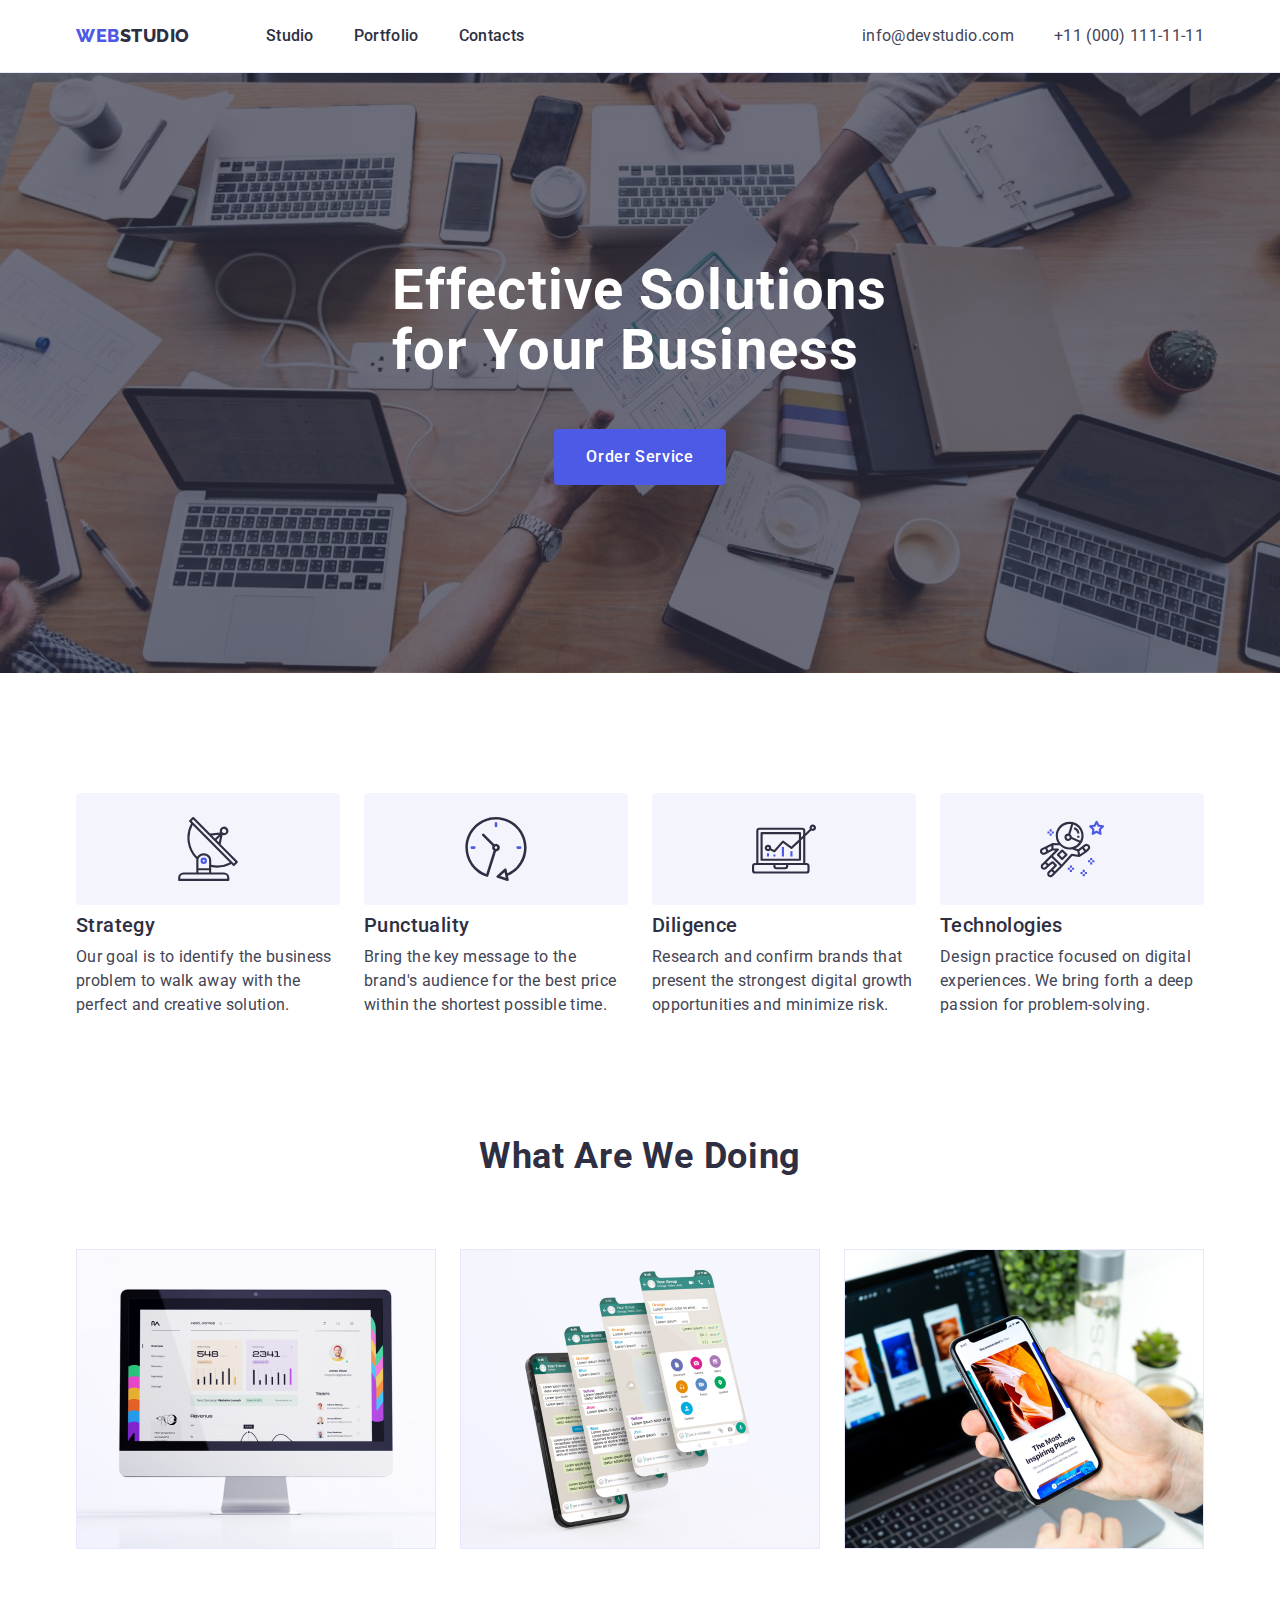
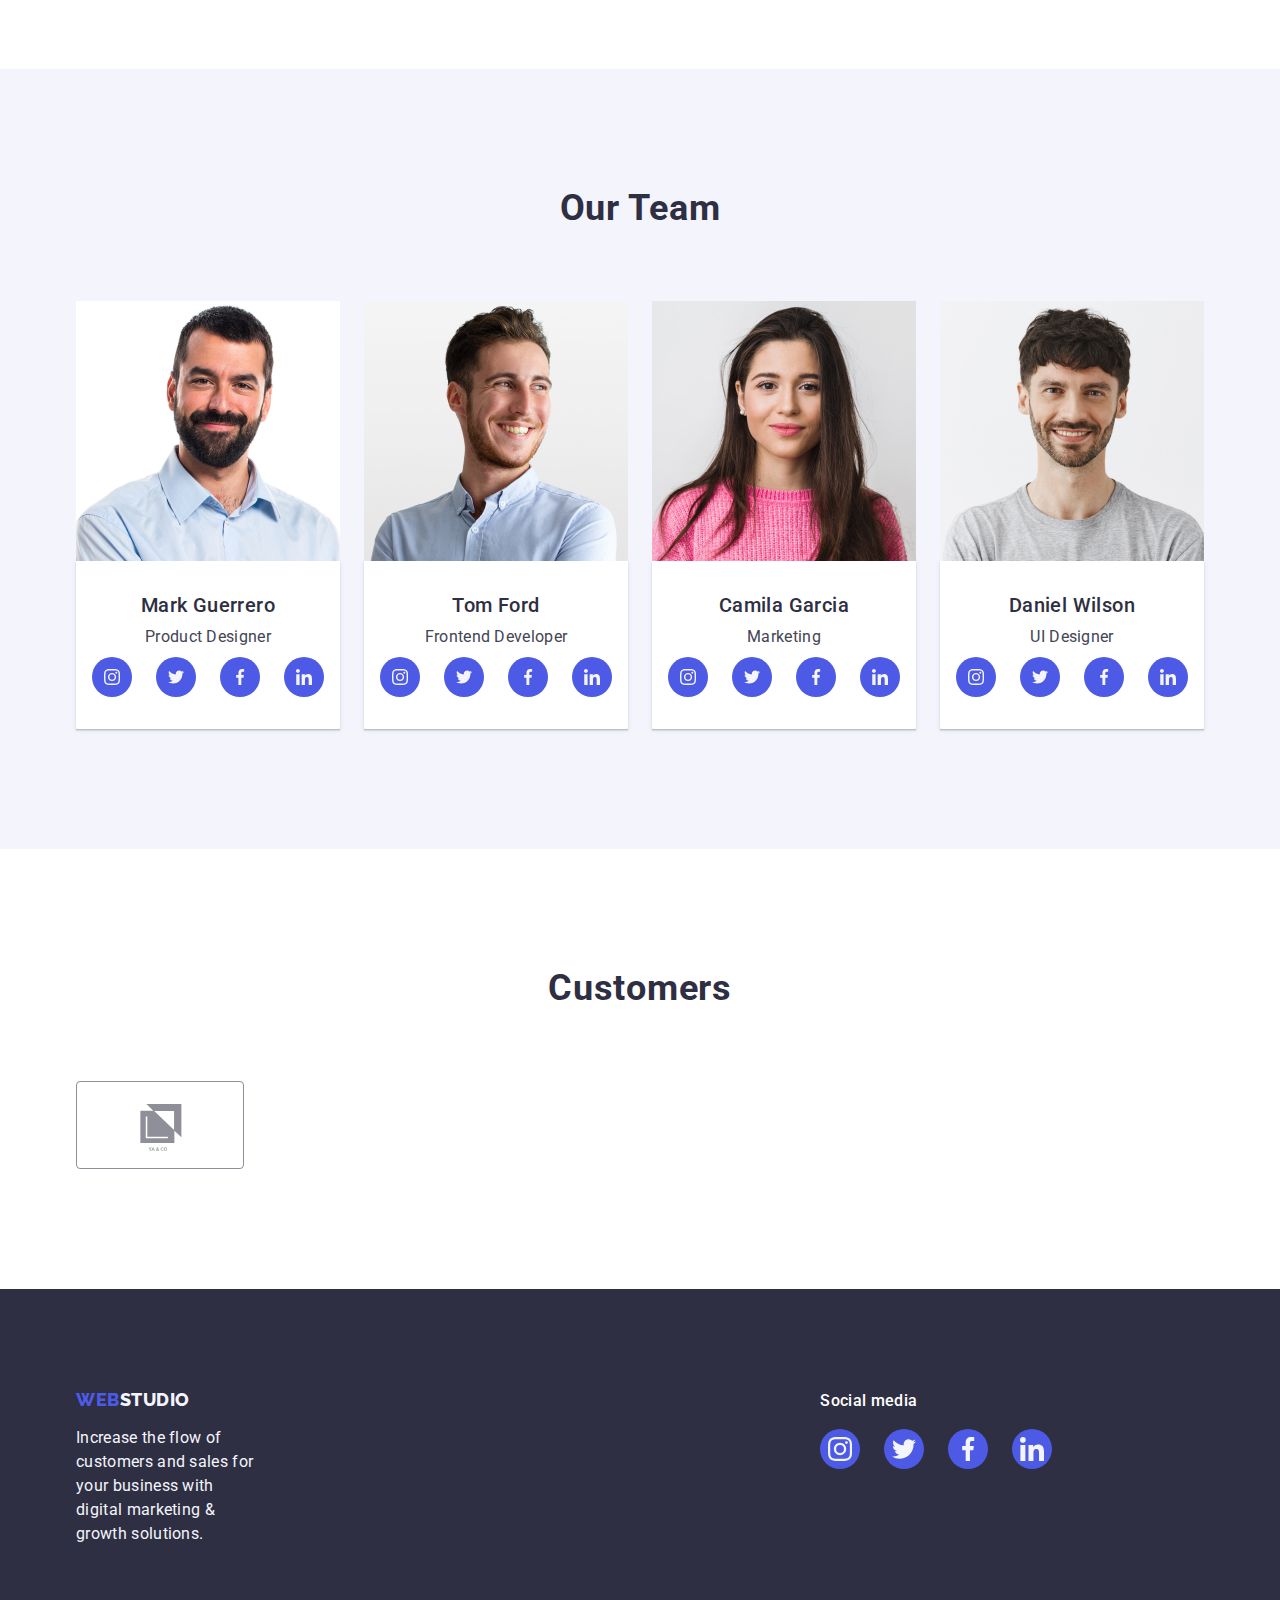
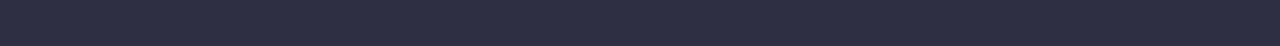
==== index.html @ 26dc2750 "commit12052023" ====
<!DOCTYPE html>
<html lang="en">
  <head>
    <meta charset="UTF-8" />
    <meta http-equiv="X-UA-Compatible" content="IE=edge" />
    <meta name="viewport" content="width=device-width, initial-scale=1.0" />
    <title>Main Page</title>
    <link rel="preconnect" href="https://fonts.googleapis.com" />
    <link rel="preconnect" href="https://fonts.gstatic.com" crossorigin />
    <link
      href="https://fonts.googleapis.com/css2?family=Raleway:wght@800&family=Roboto:wght@400;500;700;900&display=swap"
      rel="stylesheet"
    />
    <link
      rel="stylesheet"
      href="https://cdnjs.cloudflare.com/ajax/libs/modern-normalize/1.1.0/modern-normalize.min.css"
    />
    <link rel="stylesheet" href="./css/styles.css" />
  </head>
  <body>
    <!-- Page header -->
    <header class="page-header">
      <div class="page-header-container container">
        <nav class="header-navigation">
          <a class="logo-header link" href="./index.html"
            >WEB<span class="span-logo logo link">Studio</span></a
          >
          <ul class="menu-list list">
            <li class="menu-item">
              <a class="menu-link link" href="./index.html"> Studio</a>
            </li>
            <li class="menu-item">
              <a class="menu-link link" href="./portfolio.html">Portfolio</a>
            </li>
            <li class="menu-item">
              <a class="menu-link link" href="" target="_blank">Contacts</a>
            </li>
          </ul>
        </nav>
        <!-- Contacts -->
        <address class="address">
          <ul class="address-list list">
            <li class="address-item">
              <a class="address-link link" href="mailto:info@devstudio.com"
                >info@devstudio.com</a
              >
            </li>
            <li class="address-item">
              <a class="address-link link" href="tel:+110001111111"
                >+11 (000) 111-11-11</a
              >
            </li>
          </ul>
        </address>
      </div>
    </header>
    <!-- Page main -->
    <main>
      <!-- Hero -->
      <section class="section-hero">
        <div class="section-hero-container container">
          <h1 class="main-title">Effective Solutions for Your Business</h1>
          <button class="order-service-btn" type="button">Order Service</button>
        </div>
      </section>

      <!-- Features -->
      <section class="section-features section">
        <div class="section-features-container container">
          <h2 class="section-title visually-hidden">Features</h2>
          <ul class="features-list list">
            <li class="features-item">
              <div class="features-icon-item">
                <svg
                  class="features-icon"
                  aria-label="icon antenna"
                  width="64px"
                  height="64px"
                >
                  <use href="./images/icons.svg#icon-antenna"></use>
                </svg>
              </div>
              <h3 class="title-item">Strategy</h3>
              <p class="paragraph">
                Our goal is to identify the business problem to walk away with
                the perfect and creative solution.
              </p>
            </li>
            <li class="features-item">
              <div class="features-icon-item">
                <svg
                  class="features-icon"
                  aria-label="icon clock"
                  width="64px"
                  height="64px"
                >
                  <use href="./images/icons.svg#icon-clock"></use>
                </svg>
              </div>
              <h3 class="title-item">Punctuality</h3>
              <p class="paragraph">
                Bring the key message to the brand's audience for the best price
                within the shortest possible time.
              </p>
            </li>
            <li class="features-item">
              <div class="features-icon-item">
                <svg
                  class="features-icon"
                  aria-label="icon diagram"
                  width="64px"
                  height="64px"
                >
                  <use href="./images/icons.svg#icon-diagram"></use>
                </svg>
              </div>
              <h3 class="title-item">Diligence</h3>
              <p class="paragraph">
                Research and confirm brands that present the strongest digital
                growth opportunities and minimize risk.
              </p>
            </li>
            <li class="features-item">
              <div class="features-icon-item">
                <svg
                  class="features-icon"
                  aria-label="icon astronaut"
                  width="64px"
                  height="64px"
                >
                  <use href="./images/icons.svg#icon-astronaut"></use>
                </svg>
              </div>
              <h3 class="title-item">Technologies</h3>
              <p class="paragraph">
                Design practice focused on digital experiences. We bring forth a
                deep passion for problem-solving.
              </p>
            </li>
          </ul>
        </div>
      </section>

      <!-- What are we doing -->
      <section class="section-services section">
        <div class="container">
          <h2 class="section-title">What are we doing</h2>
          <ul class="services-list list">
            <li class="services-item">
              <img
                class="services-img"
                src="./images/computer.jpg"
                alt="Desktop app"
                width="360"
                height="300"
              />
            </li>
            <li class="services-item">
              <img
                class="services-img"
                src="./images/mobile-phones.jpg"
                alt="Mobile app"
                width="360"
                height="300"
              />
            </li>
            <li class="services-item">
              <img
                class="services-img"
                src="./images/gadgets.jpg"
                alt="Design solutions"
                width="360"
                height="300"
              />
            </li>
          </ul>
        </div>
      </section>

      <!-- Our Team -->
      <section class="section-team section">
        <div class="container">
          <h2 class="section-title">Our Team</h2>
          <ul class="team-list list text-centr">
            <li class="team-item">
              <img
                class="team-img"
                src="./images/mark-guerrero.jpg"
                alt="Mark Guerrero"
                width="264"
                height="260"
              />
              <div class="team-img-content">
                <h3 class="title-item">Mark Guerrero</h3>
                <p class="paragraph">Product Designer</p>
                <ul class="social-list list">
                  <li class="social-item">
                    <a href="" class="social-link">
                      <svg
                        class="social-icon"
                        aria-label="icon instagram"
                        width="16px"
                        height="16px"
                      >
                        <use href="./images/icons.svg#icon-instagram"></use>
                      </svg>
                    </a>
                  </li>
                  <li class="social-item">
                    <a href="" class="social-link">
                      <svg
                        class="social-icon"
                        aria-label="icon twitter"
                        width="16px"
                        height="16px"
                      >
                        <use href="./images/icons.svg#icon-twitter"></use>
                      </svg>
                    </a>
                  </li>
                  <li class="social-item">
                    <a href="" class="social-link">
                      <svg
                        class="social-icon"
                        aria-label="icon facebook"
                        width="16px"
                        height="16px"
                      >
                        <use href="./images/icons.svg#icon-facebook"></use>
                      </svg>
                    </a>
                  </li>
                  <li class="social-item">
                    <a href="" class="social-link">
                      <svg
                        class="social-icon"
                        aria-label="icon linkedin"
                        width="16px"
                        height="16px"
                      >
                        <use href="./images/icons.svg#icon-linkedin"></use>
                      </svg>
                    </a>
                  </li>
                </ul>
              </div>
            </li>
            <li class="team-item">
              <img
                class="team-img"
                src="./images/tom-ford.jpg"
                alt="Tom Ford"
                width="264"
                height="260"
              />
              <div class="team-img-content">
                <h3 class="title-item">Tom Ford</h3>
                <p class="paragraph">Frontend Developer</p>
                <ul class="social-list list">
                  <li class="social-item">
                    <a href="" class="social-link">
                      <svg
                        class="social-icon"
                        aria-label="icon instagram"
                        width="16px"
                        height="16px"
                      >
                        <use href="./images/icons.svg#icon-instagram"></use>
                      </svg>
                    </a>
                  </li>
                  <li class="social-item">
                    <a href="" class="social-link">
                      <svg
                        class="social-icon"
                        aria-label="icon twitter"
                        width="16px"
                        height="16px"
                      >
                        <use href="./images/icons.svg#icon-twitter"></use>
                      </svg>
                    </a>
                  </li>
                  <li class="social-item">
                    <a href="" class="social-link">
                      <svg
                        class="social-icon"
                        aria-label="icon facebook"
                        width="16px"
                        height="16px"
                      >
                        <use href="./images/icons.svg#icon-facebook"></use>
                      </svg>
                    </a>
                  </li>
                  <li class="social-item">
                    <a href="" class="social-link">
                      <svg
                        class="social-icon"
                        aria-label="icon linkedin"
                        width="16px"
                        height="16px"
                      >
                        <use href="./images/icons.svg#icon-linkedin"></use>
                      </svg>
                    </a>
                  </li>
                </ul>
              </div>
            </li>
            <li class="team-item">
              <img
                class="team-img"
                src="./images/camila-garcia.jpg"
                alt="Camila Garcia"
                width="264"
                height="260"
              />
              <div class="team-img-content">
                <h3 class="title-item">Camila Garcia</h3>
                <p class="paragraph">Marketing</p>
                <ul class="social-list list">
                  <li class="social-item">
                    <a href="" class="social-link">
                      <svg
                        class="social-icon"
                        aria-label="icon instagram"
                        width="16px"
                        height="16px"
                      >
                        <use href="./images/icons.svg#icon-instagram"></use>
                      </svg>
                    </a>
                  </li>
                  <li class="social-item">
                    <a href="" class="social-link">
                      <svg
                        class="social-icon"
                        aria-label="icon twitter"
                        width="16px"
                        height="16px"
                      >
                        <use href="./images/icons.svg#icon-twitter"></use>
                      </svg>
                    </a>
                  </li>
                  <li class="social-item">
                    <a href="" class="social-link">
                      <svg
                        class="social-icon"
                        aria-label="icon facebook"
                        width="16px"
                        height="16px"
                      >
                        <use href="./images/icons.svg#icon-facebook"></use>
                      </svg>
                    </a>
                  </li>
                  <li class="social-item">
                    <a href="" class="social-link">
                      <svg
                        class="social-icon"
                        aria-label="icon linkedin"
                        width="16px"
                        height="16px"
                      >
                        <use href="./images/icons.svg#icon-linkedin"></use>
                      </svg>
                    </a>
                  </li>
                </ul>
              </div>
            </li>
            <li class="team-item">
              <img
                class="team-img"
                src="./images/danielwilson.jpg"
                alt="Daniel Wilson"
                width="264"
                height="260"
              />
              <div class="team-img-content">
                <h3 class="title-item">Daniel Wilson</h3>
                <p class="paragraph">UI Designer</p>
                <ul class="social-list list">
                  <li class="social-item">
                    <a href="" class="social-link">
                      <svg
                        class="social-icon"
                        aria-label="icon instagram"
                        width="16px"
                        height="16px"
                      >
                        <use href="./images/icons.svg#icon-instagram"></use>
                      </svg>
                    </a>
                  </li>
                  <li class="social-item">
                    <a href="" class="social-link">
                      <svg
                        class="social-icon"
                        aria-label="icon twitter"
                        width="16px"
                        height="16px"
                      >
                        <use href="./images/icons.svg#icon-twitter"></use>
                      </svg>
                    </a>
                  </li>
                  <li class="social-item">
                    <a href="" class="social-link">
                      <svg
                        class="social-icon"
                        aria-label="icon facebook"
                        width="16px"
                        height="16px"
                      >
                        <use href="./images/icons.svg#icon-facebook"></use>
                      </svg>
                    </a>
                  </li>
                  <li class="social-item">
                    <a href="" class="social-link">
                      <svg
                        class="social-icon"
                        aria-label="icon linkedin"
                        width="16px"
                        height="16px"
                      >
                        <use href="./images/icons.svg#icon-linkedin"></use>
                      </svg>
                    </a>
                  </li>
                </ul>
              </div>
            </li>
          </ul>
        </div>
      </section>

      <!-- Customers -->
      <section class="section-customers section">
        <div class="container">
          <h2 class="section-title">Customers</h2>
        <ul class="customers-list list">
          <li class="customers-item">
                <svg
                class="customers-icon"
                aria-label="icon yaSco"
                width="104px"
                height="56px"
              >
                <use href="./images/icons.svg#icon-logo-ya-co"></use>
              </svg>
            </a>
          </li>
        </ul>
      </section>
    </main>
    <!-- Page footer -->
    <footer class="page-footer">
      <div class="container-footer container">
        <div class="logo-footer-title">
        <a class="logo-footer link" href="./index.html"
          >WEB<span class="span-logo light-logo link">Studio</span></a
        >
        <p class="paragraph paragraph-footer light-logo">
          Increase the flow of customers and sales for your business with
          digital marketing & growth solutions.
        </p>
      </div>
      <div class="social-media">
      <h2 class="footer-social-title">Social media</h2>
       <ul class="social-list list">
                  <li class="social-item">
                    <a href="" class="social-link">
                      <svg
                        class="social-icon"
                        aria-label="icon instagram"
                        width="24px"
                        height="24px"
                      >
                        <use href="./images/icons.svg#icon-instagram"></use>
                      </svg>
                    </a>
                  </li>
                  <li class="social-item">
                    <a href="" class="social-link">
                      <svg
                        class="social-icon"
                        aria-label="icon twitter"
                        width="24px"
                        height="24px"
                      >
                        <use href="./images/icons.svg#icon-twitter"></use>
                      </svg>
                    </a>
                  </li>
                  <li class="social-item">
                    <a href="" class="social-link">
                      <svg
                        class="social-icon"
                        aria-label="icon facebook"
                        width="24px"
                        height="24px"
                      >
                        <use href="./images/icons.svg#icon-facebook"></use>
                      </svg>
                    </a>
                  </li>
                  <li class="social-item">
                    <a href="" class="social-link">
                      <svg
                        class="social-icon"
                        aria-label="icon linkedin"
                        width="24px"
                        height="24px"
                      >
                        <use href="./images/icons.svg#icon-linkedin"></use>
                      </svg>
                    </a>
                  </li>
                </ul>
                </div>
                </div>
    </footer>
  </body>
</html>
---- css/styles.css ----
*,
*::before,
*::after {
  box-sizing: border-box;
}
:root {
  --dark: #2e2f42;
  --text: #434455;
  --light: #f4f4fd;
  --main-color: #ffffff;
  --primary-brand: #4d5ae5;
  --pressed-state: #404bbf;
  --accent-color: #31d0aa;
  --helper-text: #8e8f99;
}
body {
  background-color: var(--main-color);
  font-family: 'Roboto', sans-serif;
  color: var(--text);
}

.list {
  list-style: none;
}
.link {
  text-decoration: none;
}
h1,
h2,
h3,
h4,
p {
  margin-top: 0;
  margin-bottom: 0;
}
ul {
  margin-top: 0;
  margin-bottom: 0;
  padding-left: 0;
}
img {
  display: block;
}
.visually-hidden {
  position: absolute;
  white-space: nowrap;
  width: 1px;
  height: 1px;
  overflow: hidden;
  border: 0;
  padding: 0;
  clip: rect(0 0 0 0);
  clip-path: inset(50%);
  margin: -1px;
}

.container {
  width: 1158px;
  margin-left: auto;
  margin-right: auto;
  padding-left: 15px;
  padding-right: 15px;
}
.section {
  padding-top: 120px;
  padding-bottom: 120px;
}
.page-header {
  border-bottom: 1px solid #e7e9fc;
}
.page-header-container {
  display: flex;
  align-items: center;
}

.header-navigation {
  display: flex;
  align-items: center;
}
.logo-header {
  font-family: 'Raleway', sans-serif;
  font-style: normal;
  font-weight: 800;
  font-size: 18px;
  line-height: 1.17;
  letter-spacing: 0.03em;
  text-transform: uppercase;
  color: var(--primary-brand);
  margin-right: 76px;
}
.logo {
  font-family: 'Raleway', sans-serif;
  font-style: normal;
  font-weight: 800;
  font-size: 18px;
  line-height: 1.17;
  letter-spacing: 0.03em;
  text-transform: uppercase;
  color: var(--primary-brand);
}
.span-logo {
  color: var(--dark);
}
.menu-list {
  display: flex;
}
.menu-item:not(:last-child) {
  margin-right: 40px;
}

.menu-link {
  display: block;
  padding-top: 24px;
  padding-bottom: 24px;
  font-style: normal;
  font-weight: 500;
  font-size: 16px;
  line-height: 1.5;
  letter-spacing: 0.02em;
  color: var(--dark);
}
.menu-link:hover,
.menu-link:focus {
  color: var(--pressed-state);
}
.address {
  font-style: normal;
  margin-left: auto;
}
.address-list {
  display: flex;
  margin-left: auto;
}
.address-item:not(:last-child) {
  margin-right: 40px;
}
.address-link {
  font-style: normal;
  font-weight: 400;
  font-size: 16px;
  line-height: 1.5;
  letter-spacing: 0.02em;
  color: var(--text);
}
.address-link:hover,
.address-link:focus {
  color: var(--pressed-state);
}
.section-hero-container {
  display: flex;
  flex-direction: column;
}
.section-hero {
  background-color: var(--dark);
  padding-top: 188px;
  padding-bottom: 188px;
  background-image: linear-gradient(
      rgba(46, 47, 66, 0.7),
      rgba(46, 47, 66, 0.7)
    ),
    url('../images/people-office.jpg');
  background-size: cover;
  background-repeat: no-repeat;
  background-position: center;
}
.main-title {
  display: block;
  max-width: 496px;
  padding-top: 0;
  font-style: normal;
  font-weight: 700;
  font-size: 56px;
  line-height: 1.07;
  letter-spacing: 0.02em;
  color: var(--main-color);
  margin-left: auto;
  margin-right: auto;
}
.order-service-btn {
  padding: 16px 32px;
  min-width: 169px;
  height: 56px;
  text-align: center;
  font-family: 'Roboto', sans-serif;
  font-style: normal;
  font-weight: 500;
  font-size: 16px;
  line-height: 1.5;
  letter-spacing: 0.04em;
  background: var(--primary-brand);
  color: var(--main-color);
  border: 1px solid #000000;
  border: none;
  border-radius: 4px;
  cursor: pointer;
  margin-top: 48px;
  margin-left: auto;
  margin-right: auto;
}

.order-service-btn:hover,
.order-service-btn:focus {
  background-color: var(--pressed-state);
}
.section-title {
  font-style: normal;
  font-weight: 700;
  font-size: 36px;
  line-height: 1.11;
  letter-spacing: 0.02em;
  color: var(--dark);
  text-align: center;
  text-transform: capitalize;
  margin-bottom: 72px;
}
.features-list {
  display: flex;
}
.features-item {
  flex-basis: calc((100% - 72px) / 4);
}
.features-icon-item {
  display: flex;
  background-color: var(--light);
  width: 264px;
  height: 112px;
  border-radius: 4px;
  align-items: center;
  justify-content: center;
  margin-bottom: 8px;
}
.features-item:not(:last-child) {
  margin-right: 24px;
}
.section-features-container {
  padding-bottom: 0;
}
.services-list {
  display: flex;
}
.section-services {
  padding-top: 0;
}
.services-item {
  flex-basis: calc((100% - 48px) / 3);
}
.services-item:not(:last-child) {
  margin-right: 24px;
}

.team-list {
  display: flex;
}
.team-item {
  flex-basis: calc((100% - 72px) / 4);
  border-radius: 0px 0px 4px 4px;
}

.team-item:not(:last-child) {
  margin-right: 24px;
}
.team-img-content {
  padding: 32px 16px;
  box-shadow: 0px 1px 6px rgba(46, 47, 66, 0.08),
    0px 1px 1px rgba(46, 47, 66, 0.16), 0px 2px 1px rgba(46, 47, 66, 0.08);
}
.text-centr {
  text-align: center;
}
.title-item {
  font-style: normal;
  font-weight: 500;
  font-size: 20px;
  line-height: 1.2;
  letter-spacing: 0.02em;
  color: var(--dark);
  margin-bottom: 8px;
}
.paragraph {
  font-style: normal;
  font-weight: 400;
  font-size: 16px;
  line-height: 1.5;
  letter-spacing: 0.02em;
  color: var(--text);
}
.section-team {
  background-color: var(--light);
}
.team-item {
  background-color: var(--main-color);
}
.social-list {
  display: flex;
  justify-content: center;
  margin-top: 8px;
  column-gap: 24px;
}
.social-link {
  display: flex;
  justify-content: center;
  align-items: center;
  width: 40px;
  height: 40px;
  border-radius: 50%;
  background-color: var(--primary-brand);
}
.social-link:hover,
.social-link:focus {
  background-color: var(--accent-color);
}
.customers-list {
  display: flex;
}
.customers-item {
  display: flex;
  width: 168px;
  height: 88px;
  /* background-color: var(--main-color); */
  border: 1px solid var(--helper-text);
  border-radius: 4px;
  align-items: center;
  justify-content: center;
}
.customers-icon {
  display: flex;
  /* fill: var(--helper-text); */
}
/* .social-link:hover,
.social-link:focus {
  background-color: var(--accent-color);
} */
.page-footer {
  background-color: var(--dark);
  padding-top: 100px;
  padding-bottom: 100px;
}
.light-logo {
  color: var(--light);
}
.section-portfolio {
  padding-top: 96px;
  padding-bottom: 120px;
}
.portfolio-list-btn {
  display: flex;
  justify-content: center;
  gap: 24px;
  margin-bottom: 72px;
}
.filter-btn {
  display: inline-block;
  font-family: 'Roboto', sans-serif;
  font-style: normal;
  font-weight: 500;
  font-size: 16px;
  line-height: 1.5;
  letter-spacing: 0.04em;
  color: var(--primary-brand);
  background: var(--light);
  border: 1px solid #e7e9fc;
  cursor: pointer;
  padding: 12px 24px;
  min-width: 78px;
  border: 1px solid #e7e9fc;
  border-radius: 4px;
}
.portfolio-list {
  display: flex;
  column-gap: 24px;
  row-gap: 48px;

  flex-wrap: wrap;
}
.portfolio-item {
  flex-basis: calc((100% - 48px) / 3);
}
.portfolio-title-item {
  font-style: normal;
  font-weight: 500;
  font-size: 20px;
  line-height: 1.2;
  letter-spacing: 0.02em;
  color: var(--dark);
}
.filter-btn:hover,
.filter-btn:focus {
  color: var(--main-color);
  background-color: var(--pressed-state);
  border: 1px solid transparent;
}
.portfolio-item-content {
  padding: 32px 16px;
  border: 1px solid #e7e9fc;
  border-top: none;
}
.portfolio-title-item {
  margin-bottom: 8px;
}
.logo-footer {
  display: inline-block;
  font-family: 'Raleway', sans-serif;
  font-style: normal;
  font-weight: 800;
  font-size: 18px;
  line-height: 1.17;
  letter-spacing: 0.03em;
  text-transform: uppercase;
  color: var(--primary-brand);
  margin-right: 76px;
  margin-bottom: 16px;
}
.paragraph-footer {
  width: 25%;
}
.container-footer {
  display: flex;
}
.footer-social-title {
  font-style: normal;
  font-weight: 500;
  font-size: 16px;
  line-height: 1.5;
  letter-spacing: 0.02em;
  color: var(--main-color);
  margin-bottom: 16px;
}
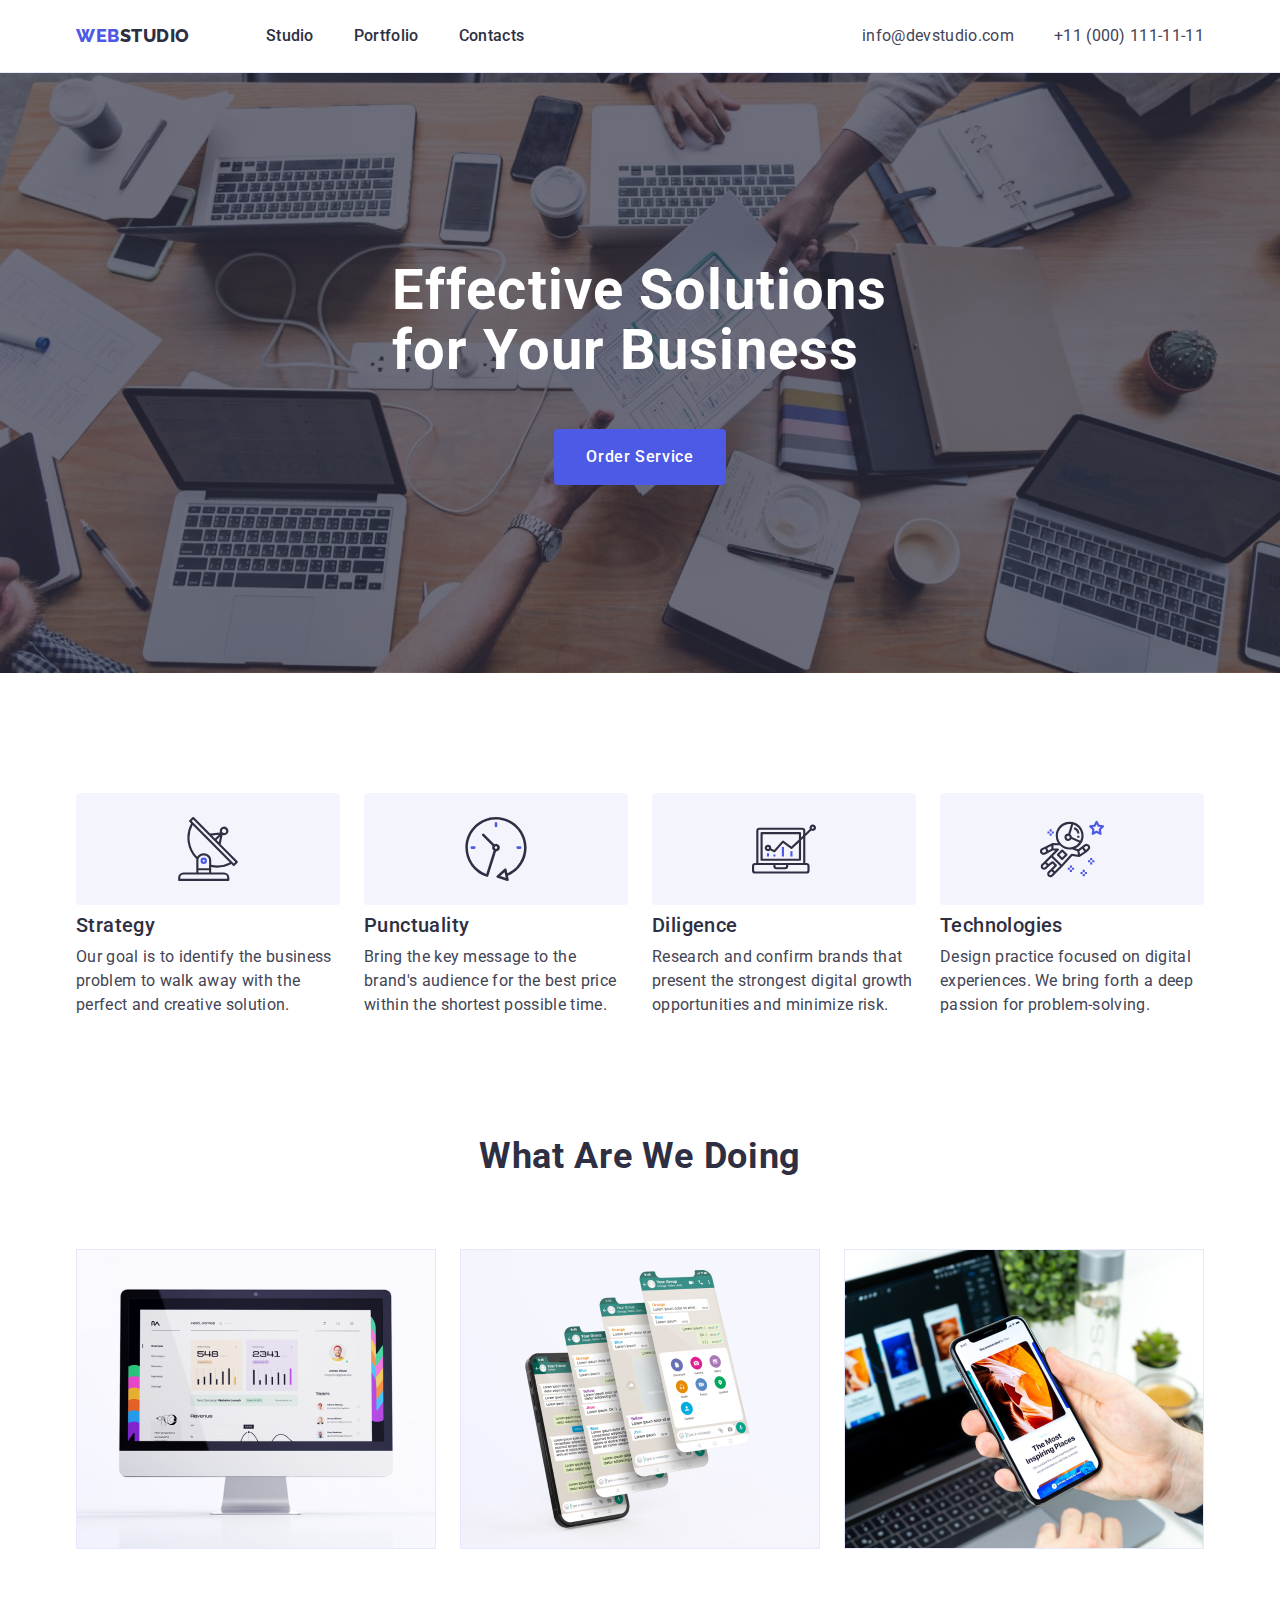
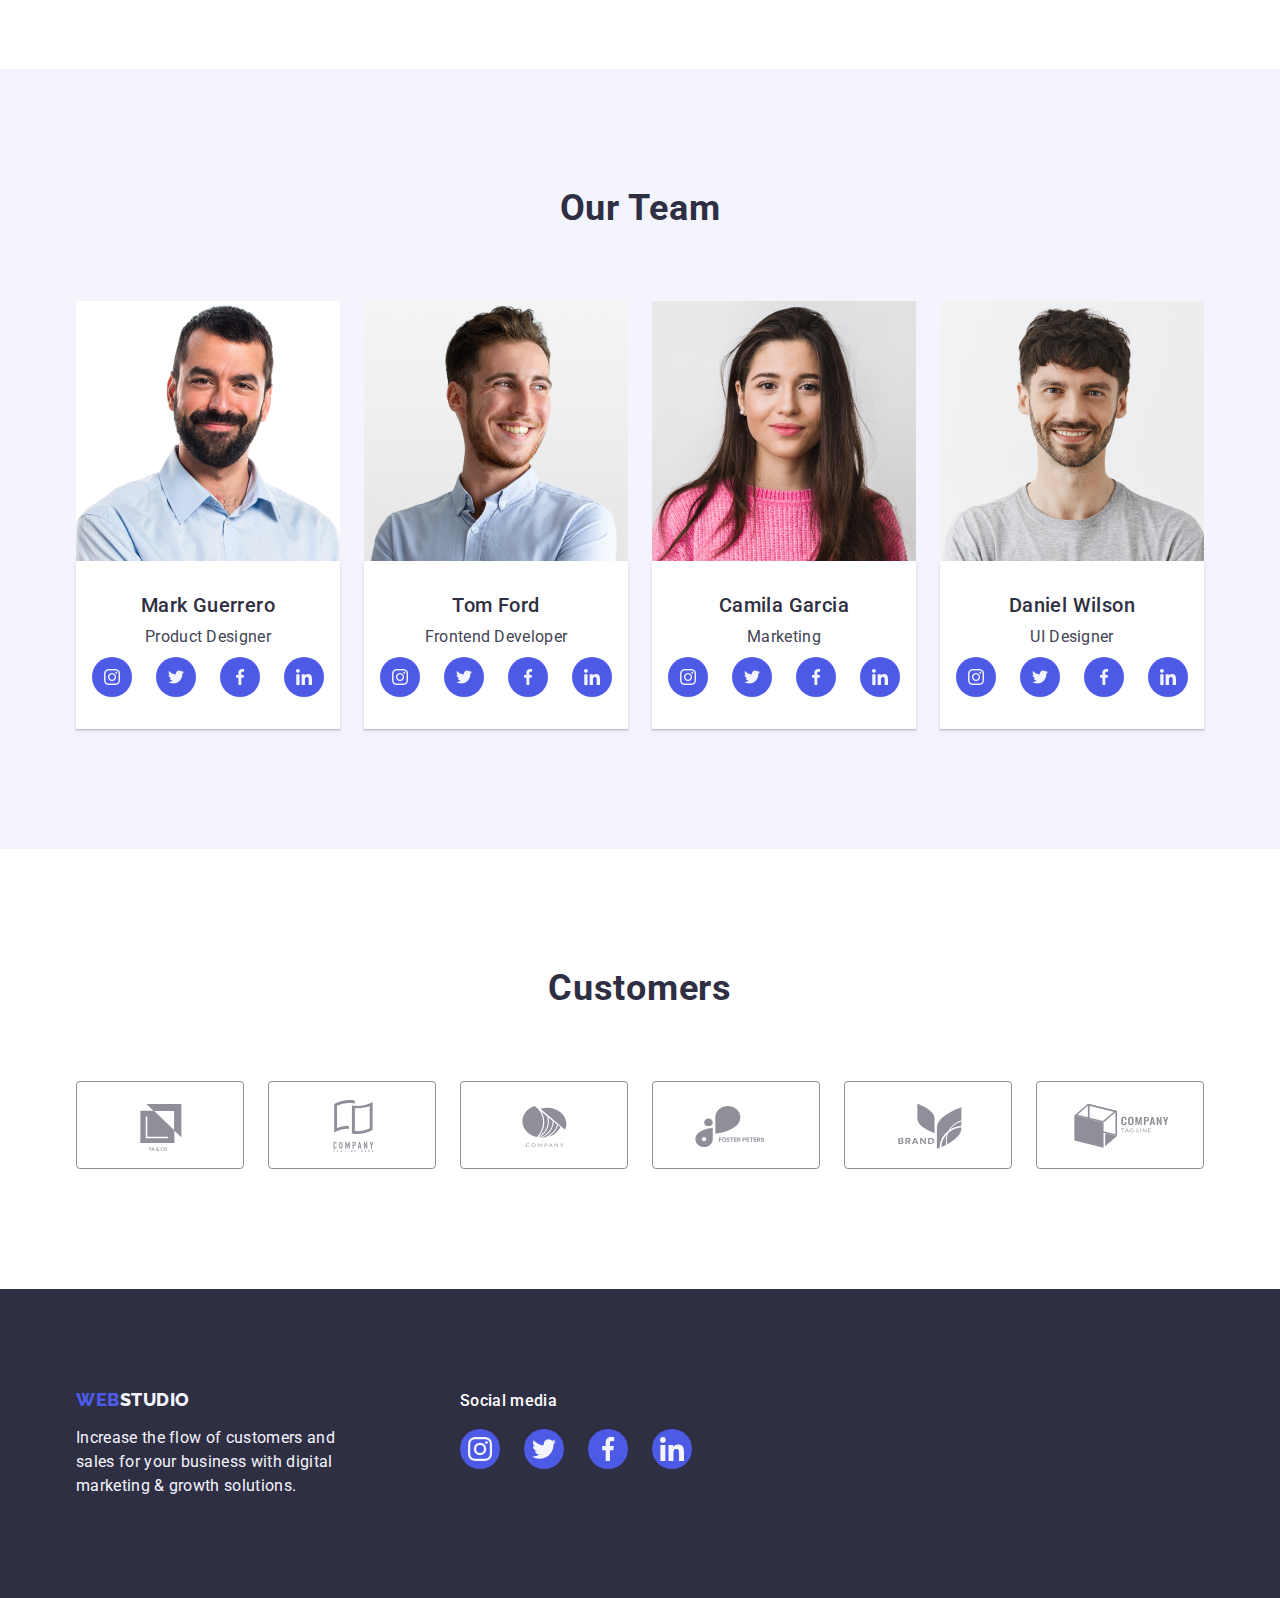
==== commit cc53058c: "commit13052023" ====
--- a/index.html
+++ b/index.html
@@ -442,9 +442,9 @@
       <section class="section-customers section">
         <div class="container">
           <h2 class="section-title">Customers</h2>
-        <ul class="customers-list list">
-          <li class="customers-item">
-                <svg
+          <ul class="customers-list list">
+            <li class="customers-item">
+              <svg
                 class="customers-icon"
                 aria-label="icon yaSco"
                 width="104px"
@@ -452,77 +452,127 @@
               >
                 <use href="./images/icons.svg#icon-logo-ya-co"></use>
               </svg>
-            </a>
-          </li>
-        </ul>
+            </li>
+            <li class="customers-item">
+              <svg
+                class="customers-icon"
+                aria-label="icon company tagline here"
+                width="104px"
+                height="56px"
+              >
+                <use href="./images/icons.svg#icon-logo-tagline-here"></use>
+              </svg>
+            </li>
+            <li class="customers-item">
+              <svg
+                class="customers-icon"
+                aria-label="icon company"
+                width="104px"
+                height="56px"
+              >
+                <use href="./images/icons.svg#icon-logo-company"></use>
+              </svg>
+            </li>
+            <li class="customers-item">
+              <svg
+                class="customers-icon"
+                aria-label="icon foster peters"
+                width="104px"
+                height="56px"
+              >
+                <use href="./images/icons.svg#icon-logo-foster-peters"></use>
+              </svg>
+            </li>
+            <li class="customers-item">
+              <svg
+                class="customers-icon"
+                aria-label="icon brand"
+                width="104px"
+                height="56px"
+              >
+                <use href="./images/icons.svg#icon-logo-brand"></use>
+              </svg>
+            </li>
+            <li class="customers-item">
+              <svg
+                class="customers-icon"
+                aria-label="icon tag line"
+                width="104px"
+                height="56px"
+              >
+                <use href="./images/icons.svg#icon-logo-tag-line"></use>
+              </svg>
+            </li>
+          </ul>
+        </div>
       </section>
     </main>
     <!-- Page footer -->
     <footer class="page-footer">
       <div class="container-footer container">
         <div class="logo-footer-title">
-        <a class="logo-footer link" href="./index.html"
-          >WEB<span class="span-logo light-logo link">Studio</span></a
-        >
-        <p class="paragraph paragraph-footer light-logo">
-          Increase the flow of customers and sales for your business with
-          digital marketing & growth solutions.
-        </p>
+          <a class="logo-footer link" href="./index.html"
+            >WEB<span class="span-logo light-logo link">Studio</span></a
+          >
+          <p class="paragraph paragraph-footer light-logo">
+            Increase the flow of customers and sales for your business with
+            digital marketing & growth solutions.
+          </p>
+        </div>
+        <div class="social-media">
+          <h2 class="footer-social-title">Social media</h2>
+          <ul class="social-list list">
+            <li class="social-item">
+              <a href="" class="social-link">
+                <svg
+                  class="social-icon"
+                  aria-label="icon instagram"
+                  width="24px"
+                  height="24px"
+                >
+                  <use href="./images/icons.svg#icon-instagram"></use>
+                </svg>
+              </a>
+            </li>
+            <li class="social-item">
+              <a href="" class="social-link">
+                <svg
+                  class="social-icon"
+                  aria-label="icon twitter"
+                  width="24px"
+                  height="24px"
+                >
+                  <use href="./images/icons.svg#icon-twitter"></use>
+                </svg>
+              </a>
+            </li>
+            <li class="social-item">
+              <a href="" class="social-link">
+                <svg
+                  class="social-icon"
+                  aria-label="icon facebook"
+                  width="24px"
+                  height="24px"
+                >
+                  <use href="./images/icons.svg#icon-facebook"></use>
+                </svg>
+              </a>
+            </li>
+            <li class="social-item">
+              <a href="" class="social-link">
+                <svg
+                  class="social-icon"
+                  aria-label="icon linkedin"
+                  width="24px"
+                  height="24px"
+                >
+                  <use href="./images/icons.svg#icon-linkedin"></use>
+                </svg>
+              </a>
+            </li>
+          </ul>
+        </div>
       </div>
-      <div class="social-media">
-      <h2 class="footer-social-title">Social media</h2>
-       <ul class="social-list list">
-                  <li class="social-item">
-                    <a href="" class="social-link">
-                      <svg
-                        class="social-icon"
-                        aria-label="icon instagram"
-                        width="24px"
-                        height="24px"
-                      >
-                        <use href="./images/icons.svg#icon-instagram"></use>
-                      </svg>
-                    </a>
-                  </li>
-                  <li class="social-item">
-                    <a href="" class="social-link">
-                      <svg
-                        class="social-icon"
-                        aria-label="icon twitter"
-                        width="24px"
-                        height="24px"
-                      >
-                        <use href="./images/icons.svg#icon-twitter"></use>
-                      </svg>
-                    </a>
-                  </li>
-                  <li class="social-item">
-                    <a href="" class="social-link">
-                      <svg
-                        class="social-icon"
-                        aria-label="icon facebook"
-                        width="24px"
-                        height="24px"
-                      >
-                        <use href="./images/icons.svg#icon-facebook"></use>
-                      </svg>
-                    </a>
-                  </li>
-                  <li class="social-item">
-                    <a href="" class="social-link">
-                      <svg
-                        class="social-icon"
-                        aria-label="icon linkedin"
-                        width="24px"
-                        height="24px"
-                      >
-                        <use href="./images/icons.svg#icon-linkedin"></use>
-                      </svg>
-                    </a>
-                  </li>
-                </ul>
-                </div>
-                </div>
     </footer>
   </body>
 </html>
--- a/css/styles.css
+++ b/css/styles.css
@@ -316,25 +316,28 @@
   display: flex;
   width: 168px;
   height: 88px;
-  /* background-color: var(--main-color); */
+  background-color: var(--main-color);
   border: 1px solid var(--helper-text);
   border-radius: 4px;
   align-items: center;
   justify-content: center;
 }
+.customers-item:not(:last-child) {
+  margin-right: 24px;
+}
 .customers-icon {
   display: flex;
-  /* fill: var(--helper-text); */
-}
-/* .social-link:hover,
-.social-link:focus {
-  background-color: var(--accent-color);
-} */
-.page-footer {
-  background-color: var(--dark);
-  padding-top: 100px;
-  padding-bottom: 100px;
-}
+  fill: var(--helper-text);
+}
+.customers-item:hover,
+.customers-item:focus {
+  border: 1px solid var(--pressed-state);
+}
+.customers-item:hover .customers-icon,
+.customers-item:focus .customers-icon {
+  fill: var(--pressed-state);
+}
+
 .light-logo {
   color: var(--light);
 }
@@ -397,6 +400,11 @@
 .portfolio-title-item {
   margin-bottom: 8px;
 }
+.page-footer {
+  background-color: var(--dark);
+  padding-top: 100px;
+  padding-bottom: 100px;
+}
 .logo-footer {
   display: inline-block;
   font-family: 'Raleway', sans-serif;
@@ -411,7 +419,8 @@
   margin-bottom: 16px;
 }
 .paragraph-footer {
-  width: 25%;
+  width: 264px;
+  margin-right: 120px;
 }
 .container-footer {
   display: flex;
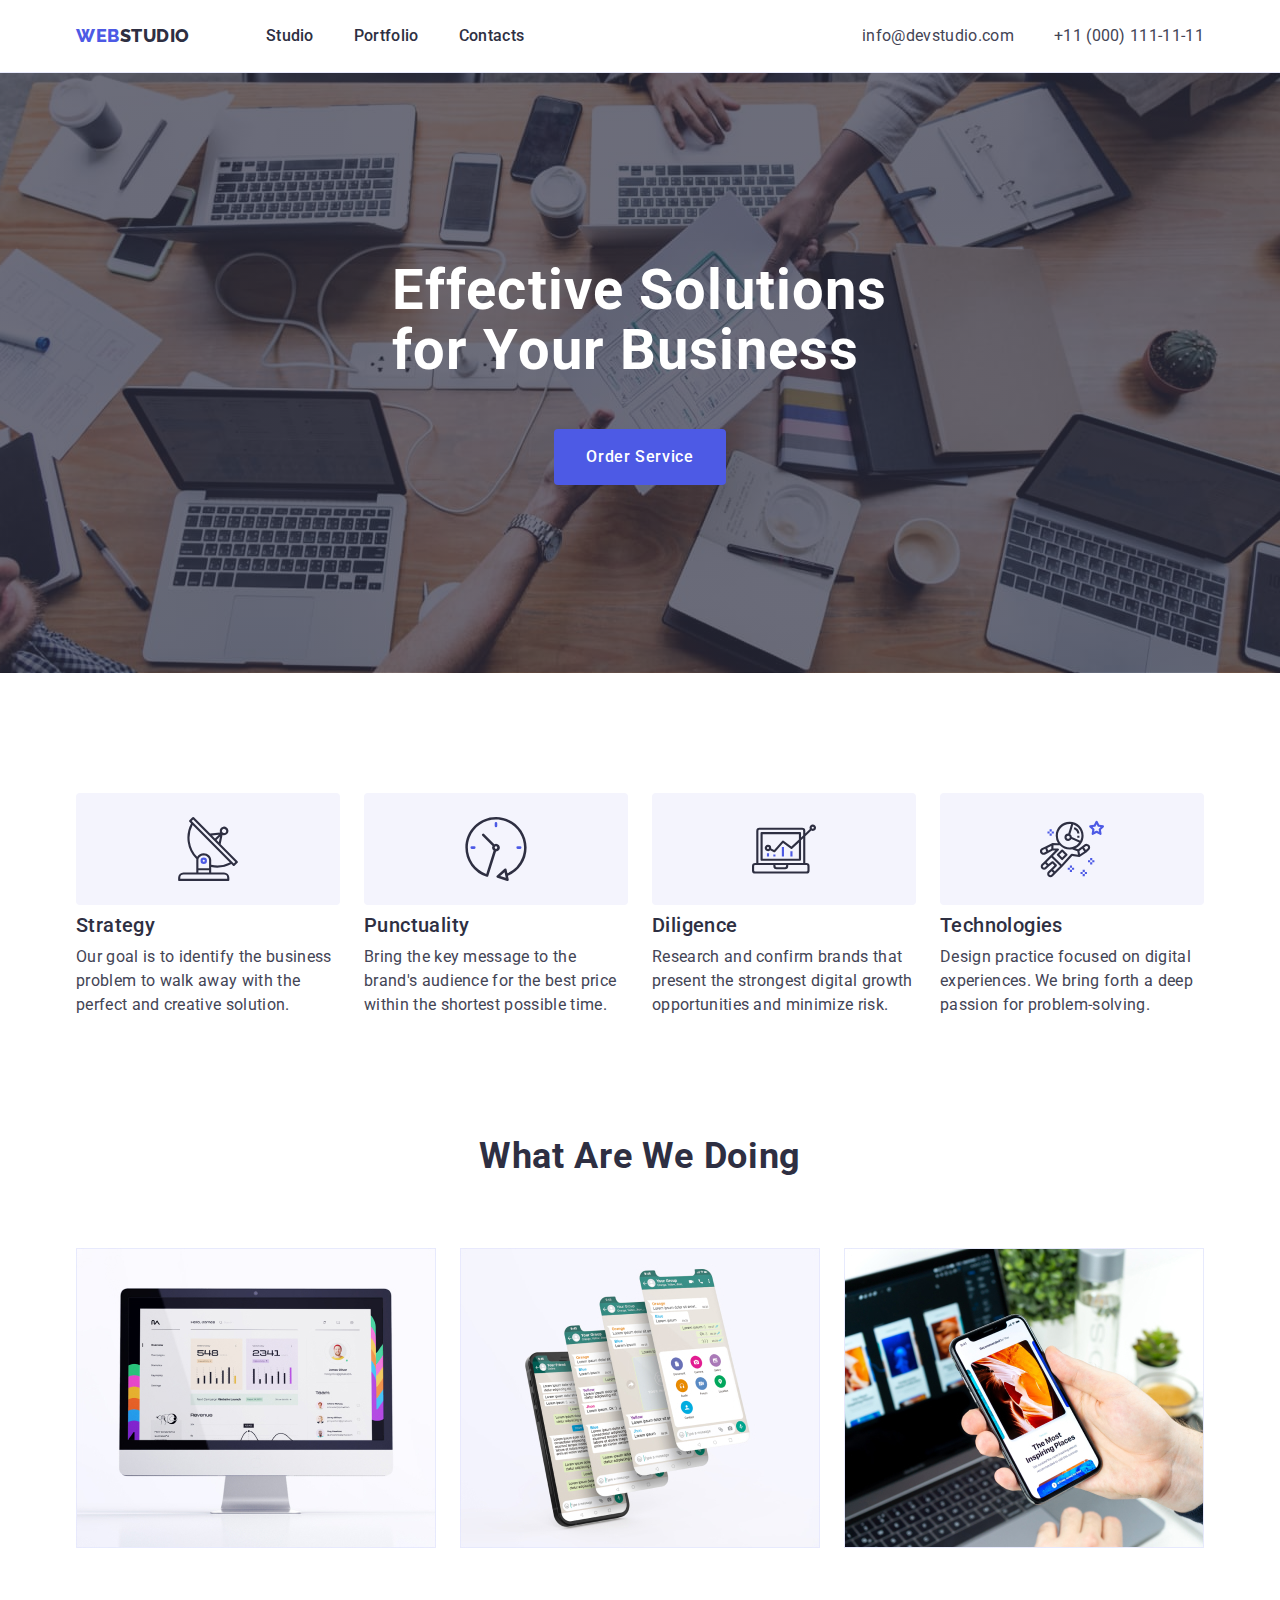
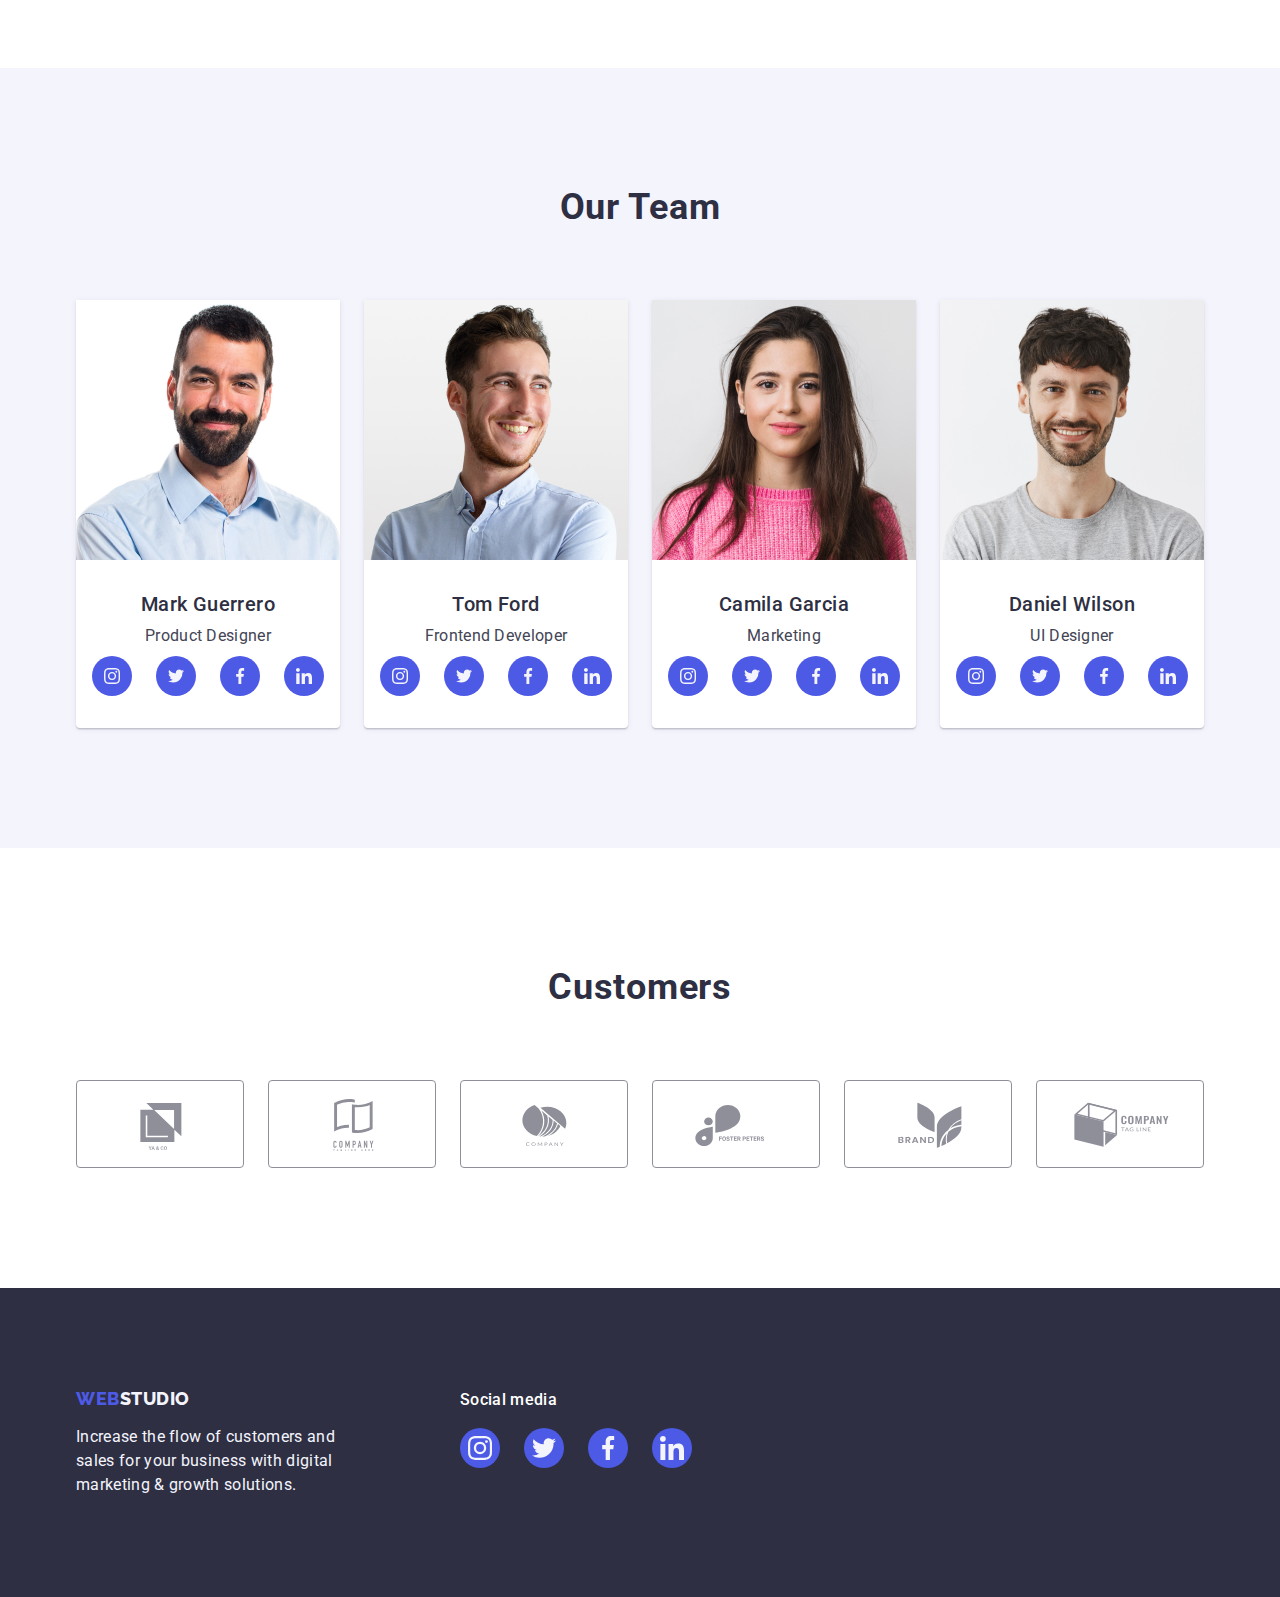
==== commit 72e3f1e7: "commit130520233" ====
--- a/index.html
+++ b/index.html
@@ -74,8 +74,8 @@
                 <svg
                   class="features-icon"
                   aria-label="icon antenna"
-                  width="64px"
-                  height="64px"
+                  width="64"
+                  height="64"
                 >
                   <use href="./images/icons.svg#icon-antenna"></use>
                 </svg>
@@ -91,8 +91,8 @@
                 <svg
                   class="features-icon"
                   aria-label="icon clock"
-                  width="64px"
-                  height="64px"
+                  width="64"
+                  height="64"
                 >
                   <use href="./images/icons.svg#icon-clock"></use>
                 </svg>
@@ -108,8 +108,8 @@
                 <svg
                   class="features-icon"
                   aria-label="icon diagram"
-                  width="64px"
-                  height="64px"
+                  width="64"
+                  height="64"
                 >
                   <use href="./images/icons.svg#icon-diagram"></use>
                 </svg>
@@ -125,8 +125,8 @@
                 <svg
                   class="features-icon"
                   aria-label="icon astronaut"
-                  width="64px"
-                  height="64px"
+                  width="64"
+                  height="64"
                 >
                   <use href="./images/icons.svg#icon-astronaut"></use>
                 </svg>
@@ -262,8 +262,8 @@
                       <svg
                         class="social-icon"
                         aria-label="icon instagram"
-                        width="16px"
-                        height="16px"
+                        width="16"
+                        height="16"
                       >
                         <use href="./images/icons.svg#icon-instagram"></use>
                       </svg>
@@ -274,8 +274,8 @@
                       <svg
                         class="social-icon"
                         aria-label="icon twitter"
-                        width="16px"
-                        height="16px"
+                        width="16"
+                        height="16"
                       >
                         <use href="./images/icons.svg#icon-twitter"></use>
                       </svg>
@@ -286,8 +286,8 @@
                       <svg
                         class="social-icon"
                         aria-label="icon facebook"
-                        width="16px"
-                        height="16px"
+                        width="16"
+                        height="16"
                       >
                         <use href="./images/icons.svg#icon-facebook"></use>
                       </svg>
@@ -298,8 +298,8 @@
                       <svg
                         class="social-icon"
                         aria-label="icon linkedin"
-                        width="16px"
-                        height="16px"
+                        width="16"
+                        height="16"
                       >
                         <use href="./images/icons.svg#icon-linkedin"></use>
                       </svg>
@@ -444,64 +444,76 @@
           <h2 class="section-title">Customers</h2>
           <ul class="customers-list list">
             <li class="customers-item">
-              <svg
-                class="customers-icon"
-                aria-label="icon yaSco"
-                width="104px"
-                height="56px"
-              >
-                <use href="./images/icons.svg#icon-logo-ya-co"></use>
-              </svg>
+              <a href="" class="customers-link">
+                <svg
+                  class="customers-icon"
+                  aria-label="icon yaSco"
+                  width="104"
+                  height="56"
+                >
+                  <use href="./images/icons.svg#icon-logo-ya-co"></use>
+                </svg>
+              </a>
             </li>
             <li class="customers-item">
-              <svg
-                class="customers-icon"
-                aria-label="icon company tagline here"
-                width="104px"
-                height="56px"
-              >
-                <use href="./images/icons.svg#icon-logo-tagline-here"></use>
-              </svg>
+              <a href="" class="customers-link">
+                <svg
+                  class="customers-icon"
+                  aria-label="icon company tagline here"
+                  width="104"
+                  height="56"
+                >
+                  <use href="./images/icons.svg#icon-logo-tagline-here"></use>
+                </svg>
+              </a>
             </li>
             <li class="customers-item">
-              <svg
-                class="customers-icon"
-                aria-label="icon company"
-                width="104px"
-                height="56px"
-              >
-                <use href="./images/icons.svg#icon-logo-company"></use>
-              </svg>
+              <a href="" class="customers-link">
+                <svg
+                  class="customers-icon"
+                  aria-label="icon company"
+                  width="104"
+                  height="56"
+                >
+                  <use href="./images/icons.svg#icon-logo-company"></use>
+                </svg>
+              </a>
             </li>
             <li class="customers-item">
-              <svg
-                class="customers-icon"
-                aria-label="icon foster peters"
-                width="104px"
-                height="56px"
-              >
-                <use href="./images/icons.svg#icon-logo-foster-peters"></use>
-              </svg>
+              <a href="" class="customers-link">
+                <svg
+                  class="customers-icon"
+                  aria-label="icon foster peters"
+                  width="104"
+                  height="56"
+                >
+                  <use href="./images/icons.svg#icon-logo-foster-peters"></use>
+                </svg>
+              </a>
             </li>
             <li class="customers-item">
-              <svg
-                class="customers-icon"
-                aria-label="icon brand"
-                width="104px"
-                height="56px"
-              >
-                <use href="./images/icons.svg#icon-logo-brand"></use>
-              </svg>
+              <a href="" class="customers-link">
+                <svg
+                  class="customers-icon"
+                  aria-label="icon brand"
+                  width="104"
+                  height="56"
+                >
+                  <use href="./images/icons.svg#icon-logo-brand"></use>
+                </svg>
+              </a>
             </li>
             <li class="customers-item">
-              <svg
-                class="customers-icon"
-                aria-label="icon tag line"
-                width="104px"
-                height="56px"
-              >
-                <use href="./images/icons.svg#icon-logo-tag-line"></use>
-              </svg>
+              <a href="" class="customers-link">
+                <svg
+                  class="customers-icon"
+                  aria-label="icon tag line"
+                  width="104"
+                  height="56"
+                >
+                  <use href="./images/icons.svg#icon-logo-tag-line"></use>
+                </svg>
+              </a>
             </li>
           </ul>
         </div>
@@ -520,15 +532,15 @@
           </p>
         </div>
         <div class="social-media">
-          <h2 class="footer-social-title">Social media</h2>
+          <p class="footer-social-title">Social media</p>
           <ul class="social-list list">
             <li class="social-item">
               <a href="" class="social-link">
                 <svg
                   class="social-icon"
                   aria-label="icon instagram"
-                  width="24px"
-                  height="24px"
+                  width="24"
+                  height="24"
                 >
                   <use href="./images/icons.svg#icon-instagram"></use>
                 </svg>
@@ -539,8 +551,8 @@
                 <svg
                   class="social-icon"
                   aria-label="icon twitter"
-                  width="24px"
-                  height="24px"
+                  width="24"
+                  height="24"
                 >
                   <use href="./images/icons.svg#icon-twitter"></use>
                 </svg>
@@ -551,8 +563,8 @@
                 <svg
                   class="social-icon"
                   aria-label="icon facebook"
-                  width="24px"
-                  height="24px"
+                  width="24"
+                  height="24"
                 >
                   <use href="./images/icons.svg#icon-facebook"></use>
                 </svg>
@@ -563,8 +575,8 @@
                 <svg
                   class="social-icon"
                   aria-label="icon linkedin"
-                  width="24px"
-                  height="24px"
+                  width="24"
+                  height="24"
                 >
                   <use href="./images/icons.svg#icon-linkedin"></use>
                 </svg>
--- a/css/styles.css
+++ b/css/styles.css
@@ -67,6 +67,8 @@
 }
 .page-header {
   border-bottom: 1px solid #e7e9fc;
+  box-shadow: 0px 2px 1px rgba(46, 47, 66, 0.08),
+    0px 1px 1px rgba(46, 47, 66, 0.16), 0px 1px 6px rgba(46, 47, 66, 0.08);
 }
 .page-header-container {
   display: flex;
@@ -152,6 +154,7 @@
 }
 .section-hero {
   background-color: var(--dark);
+  max-width: 1440px;
   padding-top: 188px;
   padding-bottom: 188px;
   background-image: linear-gradient(
@@ -206,7 +209,7 @@
   font-style: normal;
   font-weight: 700;
   font-size: 36px;
-  line-height: 1.11;
+  line-height: 1.1;
   letter-spacing: 0.02em;
   color: var(--dark);
   text-align: center;
@@ -259,10 +262,13 @@
 .team-item:not(:last-child) {
   margin-right: 24px;
 }
-.team-img-content {
-  padding: 32px 16px;
+.team-item {
   box-shadow: 0px 1px 6px rgba(46, 47, 66, 0.08),
     0px 1px 1px rgba(46, 47, 66, 0.16), 0px 2px 1px rgba(46, 47, 66, 0.08);
+  border-radius: 0px 0px 4px 4px;
+}
+.team-img-content {
+  padding: 32px 0px;
 }
 .text-centr {
   text-align: center;
@@ -294,7 +300,7 @@
   display: flex;
   justify-content: center;
   margin-top: 8px;
-  column-gap: 24px;
+  gap: 24px;
 }
 .social-link {
   display: flex;
@@ -305,14 +311,18 @@
   border-radius: 50%;
   background-color: var(--primary-brand);
 }
+.social-icon {
+  fill: var(--light);
+}
 .social-link:hover,
 .social-link:focus {
-  background-color: var(--accent-color);
+  background-color: var(--pressed-state);
 }
 .customers-list {
   display: flex;
-}
-.customers-item {
+  gap: 24px;
+}
+.customers-link {
   display: flex;
   width: 168px;
   height: 88px;
@@ -322,9 +332,7 @@
   align-items: center;
   justify-content: center;
 }
-.customers-item:not(:last-child) {
-  margin-right: 24px;
-}
+
 .customers-icon {
   display: flex;
   fill: var(--helper-text);
@@ -378,6 +386,7 @@
 .portfolio-item {
   flex-basis: calc((100% - 48px) / 3);
 }
+
 .portfolio-title-item {
   font-style: normal;
   font-weight: 500;
@@ -391,12 +400,24 @@
   color: var(--main-color);
   background-color: var(--pressed-state);
   border: 1px solid transparent;
+  box-shadow: 0px 3px 1px rgba(0, 0, 0, 0.1), 0px 2px 1px rgba(0, 0, 0, 0.08),
+    0px 2px 2px rgba(0, 0, 0, 0.12);
 }
 .portfolio-item-content {
   padding: 32px 16px;
   border: 1px solid #e7e9fc;
   border-top: none;
 }
+portfolio-link {
+  display: block;
+}
+.portfolio-link:hover .portfolio-item-content,
+.portfolio-link:focus .portfolio-item-content {
+  border: 1px solid var(--light);
+  box-shadow: 0px 1px 6px rgba(46, 47, 66, 0.08),
+    0px 1px 1px rgba(46, 47, 66, 0.16), 0px 2px 1px rgba(46, 47, 66, 0.08);
+}
+
 .portfolio-title-item {
   margin-bottom: 8px;
 }
@@ -418,12 +439,15 @@
   margin-right: 76px;
   margin-bottom: 16px;
 }
+.logo-footer-title {
+  margin-right: 120px;
+}
 .paragraph-footer {
   width: 264px;
-  margin-right: 120px;
 }
 .container-footer {
   display: flex;
+  align-items: baseline;
 }
 .footer-social-title {
   font-style: normal;
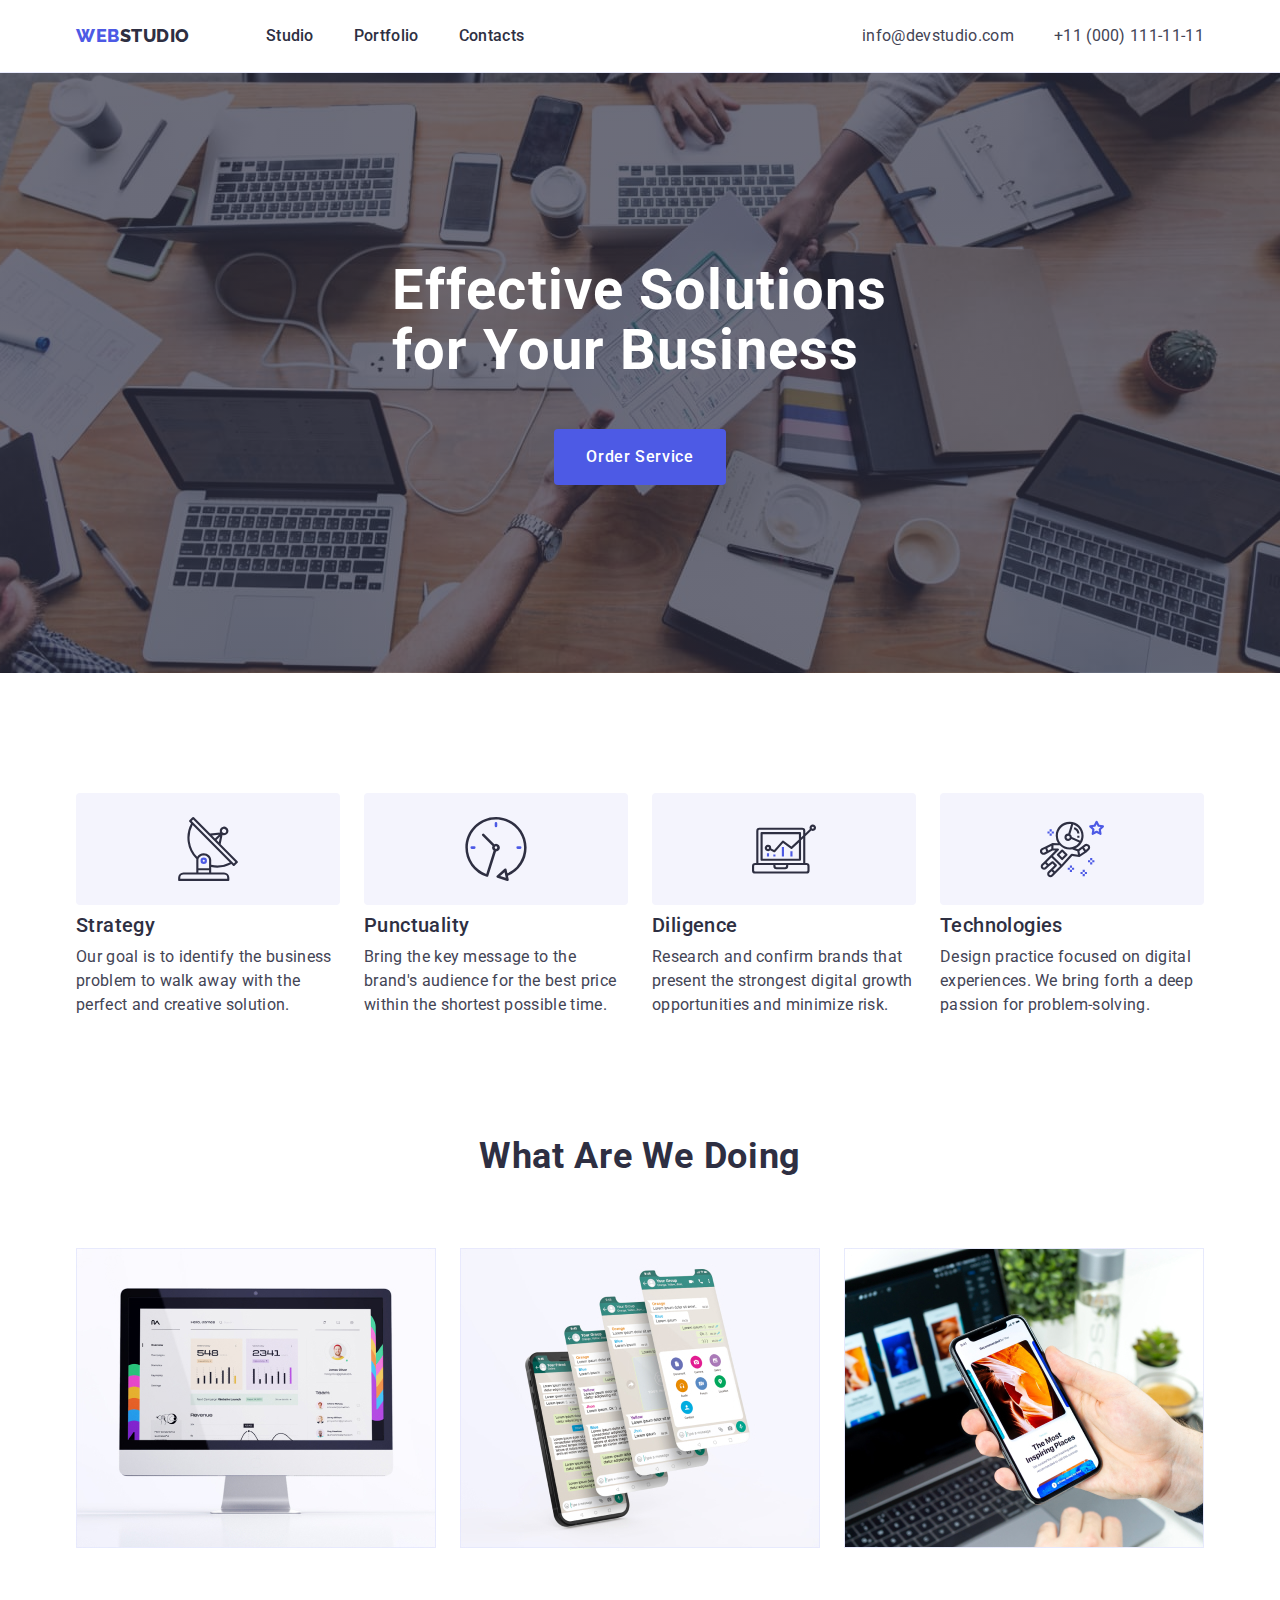
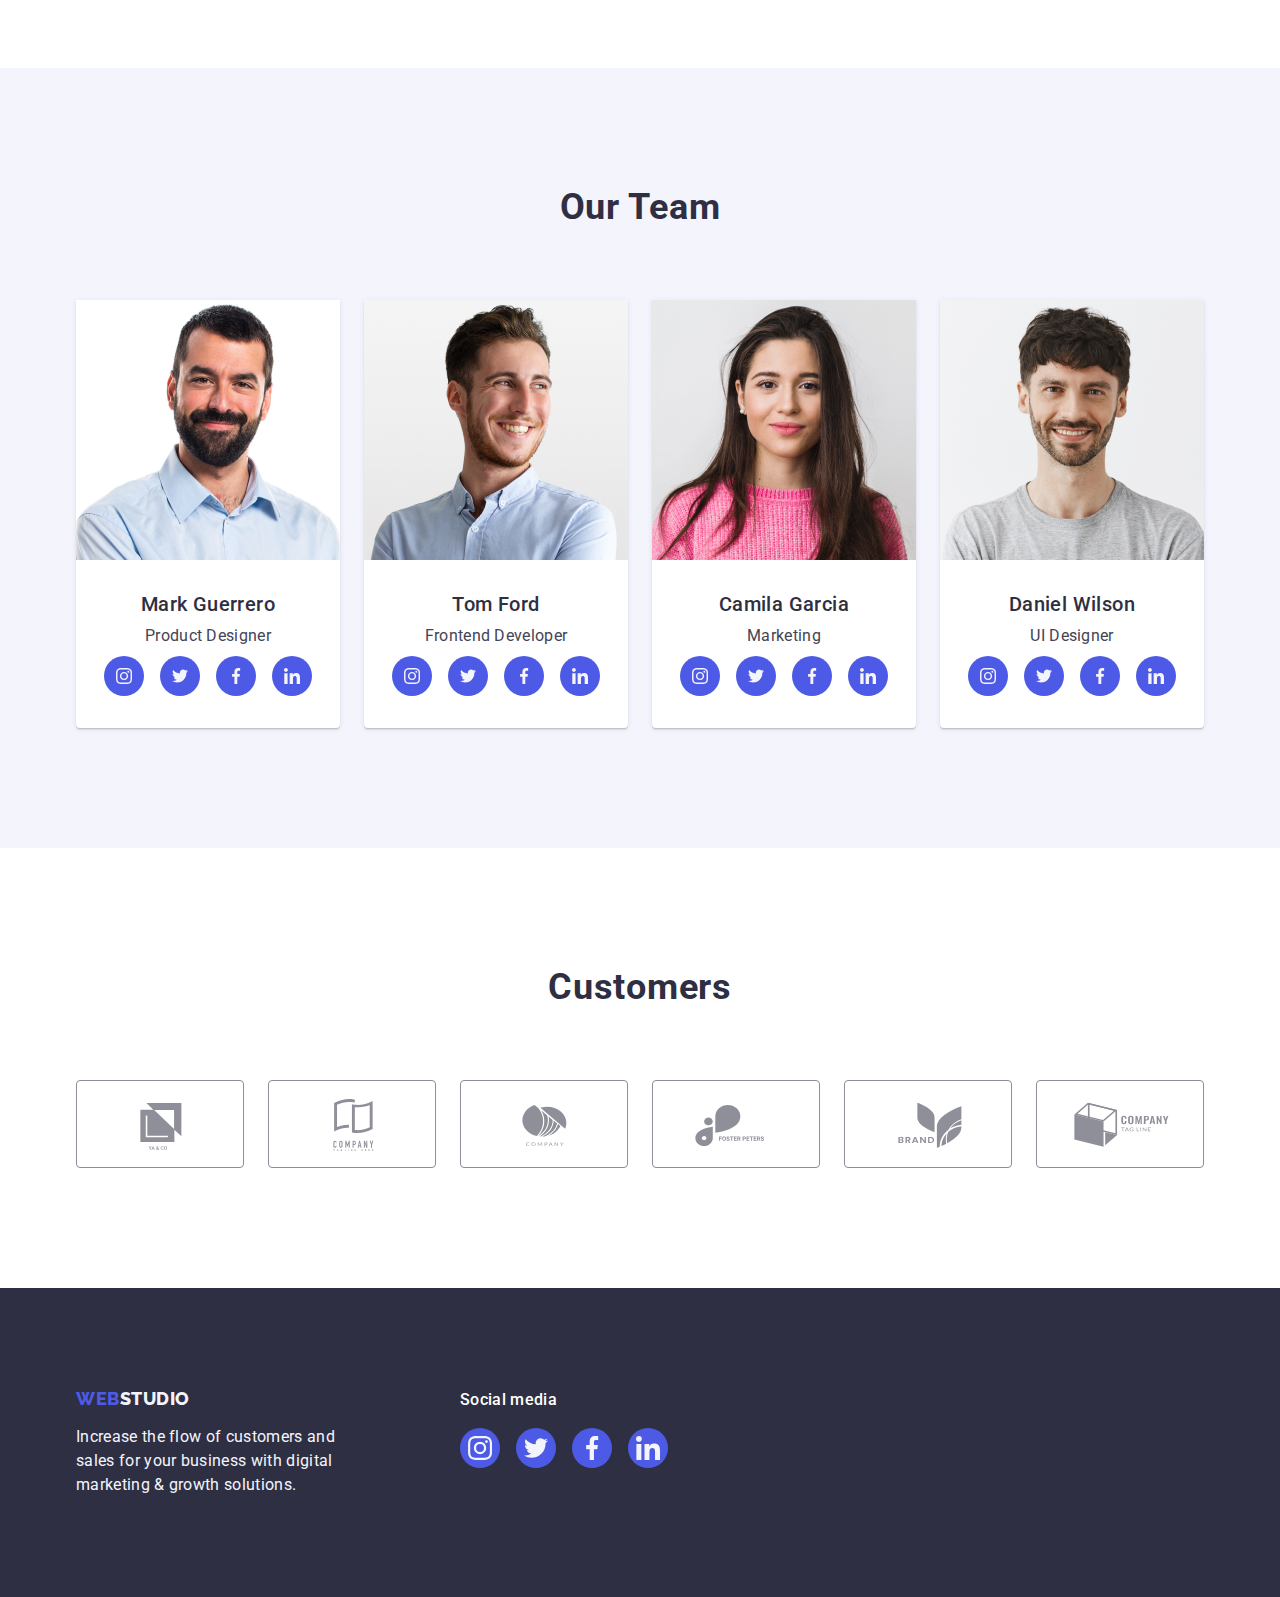
==== commit 0702716b: "commit130520234" ====
--- a/index.html
+++ b/index.html
@@ -199,8 +199,8 @@
                       <svg
                         class="social-icon"
                         aria-label="icon instagram"
-                        width="16px"
-                        height="16px"
+                        width="16"
+                        height="16"
                       >
                         <use href="./images/icons.svg#icon-instagram"></use>
                       </svg>
@@ -211,8 +211,8 @@
                       <svg
                         class="social-icon"
                         aria-label="icon twitter"
-                        width="16px"
-                        height="16px"
+                        width="16"
+                        height="16"
                       >
                         <use href="./images/icons.svg#icon-twitter"></use>
                       </svg>
@@ -223,8 +223,8 @@
                       <svg
                         class="social-icon"
                         aria-label="icon facebook"
-                        width="16px"
-                        height="16px"
+                        width="16"
+                        height="16"
                       >
                         <use href="./images/icons.svg#icon-facebook"></use>
                       </svg>
@@ -235,8 +235,8 @@
                       <svg
                         class="social-icon"
                         aria-label="icon linkedin"
-                        width="16px"
-                        height="16px"
+                        width="16"
+                        height="16"
                       >
                         <use href="./images/icons.svg#icon-linkedin"></use>
                       </svg>
--- a/css/styles.css
+++ b/css/styles.css
@@ -300,7 +300,7 @@
   display: flex;
   justify-content: center;
   margin-top: 8px;
-  gap: 24px;
+  gap: 16px;
 }
 .social-link {
   display: flex;
@@ -316,7 +316,7 @@
 }
 .social-link:hover,
 .social-link:focus {
-  background-color: var(--pressed-state);
+  background-color: var(--accent-color);
 }
 .customers-list {
   display: flex;
@@ -327,6 +327,7 @@
   width: 168px;
   height: 88px;
   background-color: var(--main-color);
+  color: var(--helper-text);
   border: 1px solid var(--helper-text);
   border-radius: 4px;
   align-items: center;
@@ -335,14 +336,14 @@
 
 .customers-icon {
   display: flex;
-  fill: var(--helper-text);
-}
-.customers-item:hover,
-.customers-item:focus {
+  fill: currentColor;
+}
+.customers-link:hover,
+.customers-link:focus {
   border: 1px solid var(--pressed-state);
 }
-.customers-item:hover .customers-icon,
-.customers-item:focus .customers-icon {
+.customers-link:hover .customers-icon,
+.customers-ilinktem:focus .customers-icon {
   fill: var(--pressed-state);
 }
 
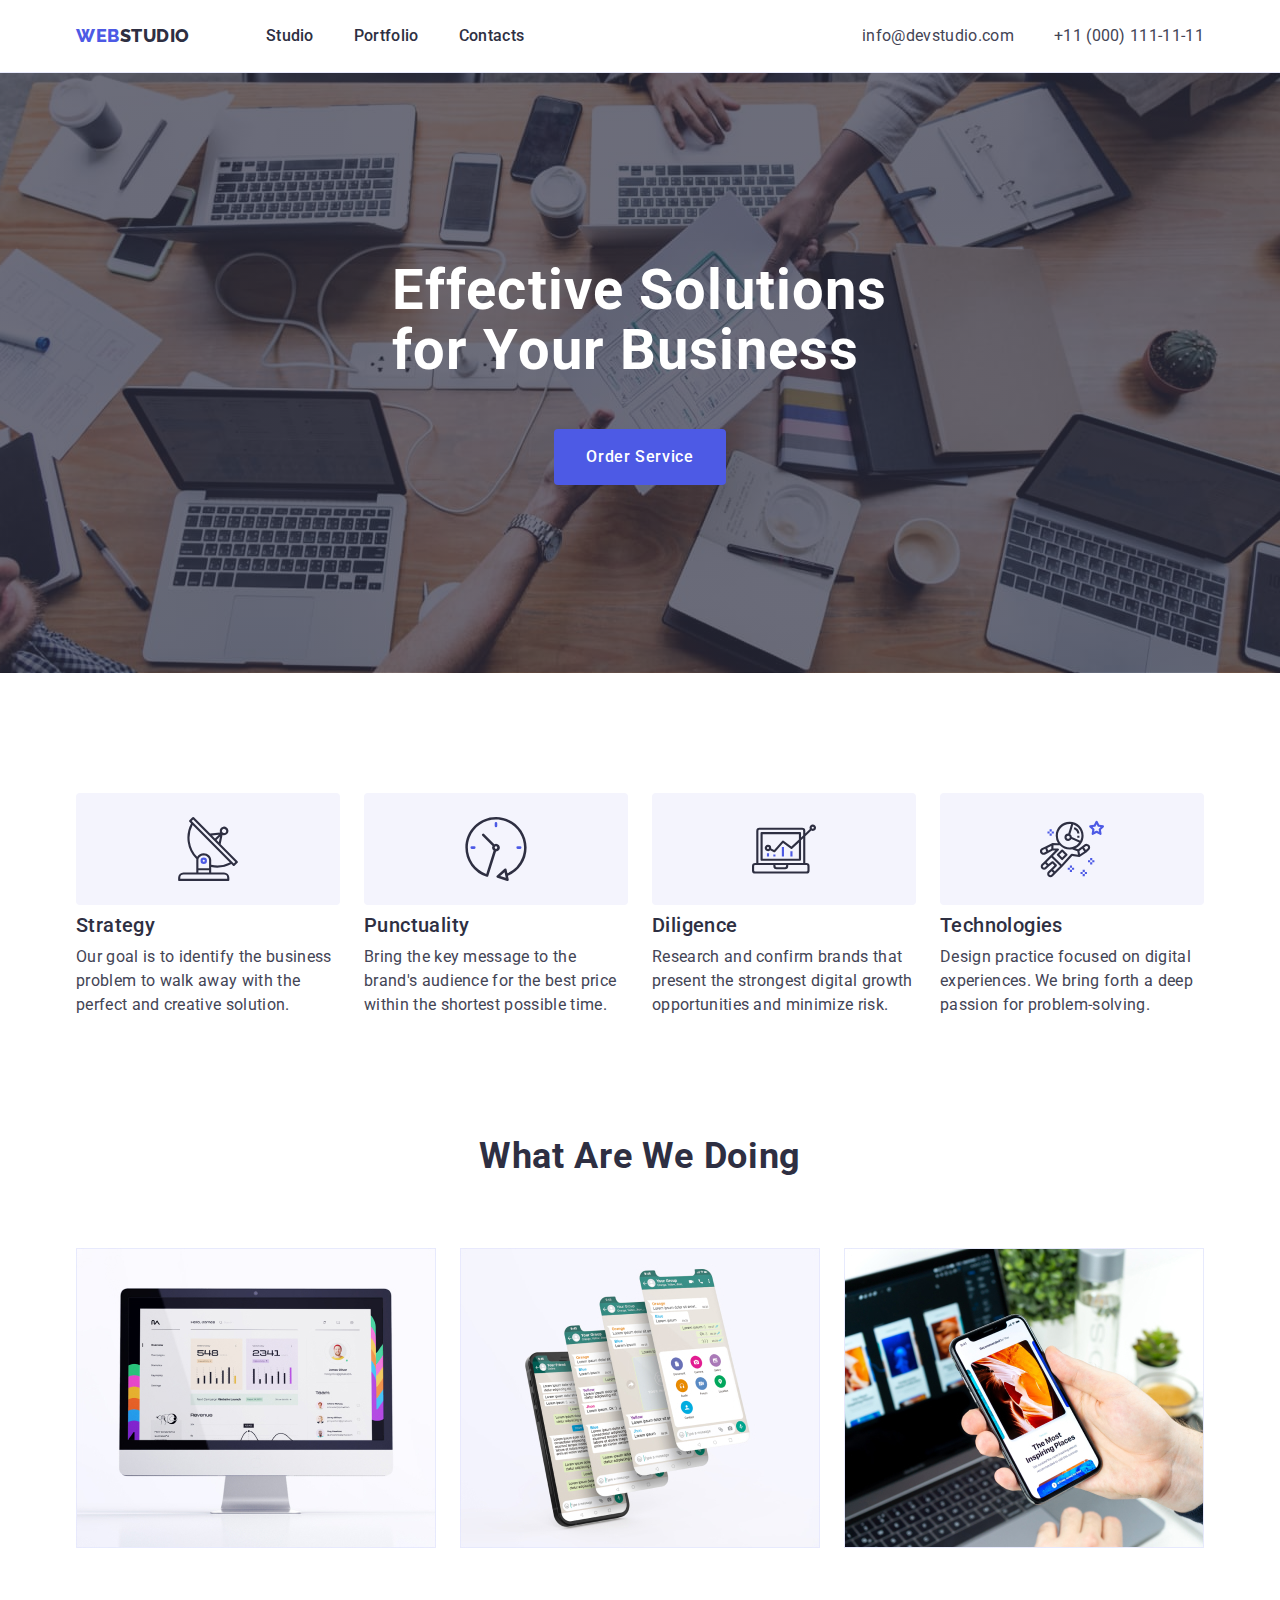
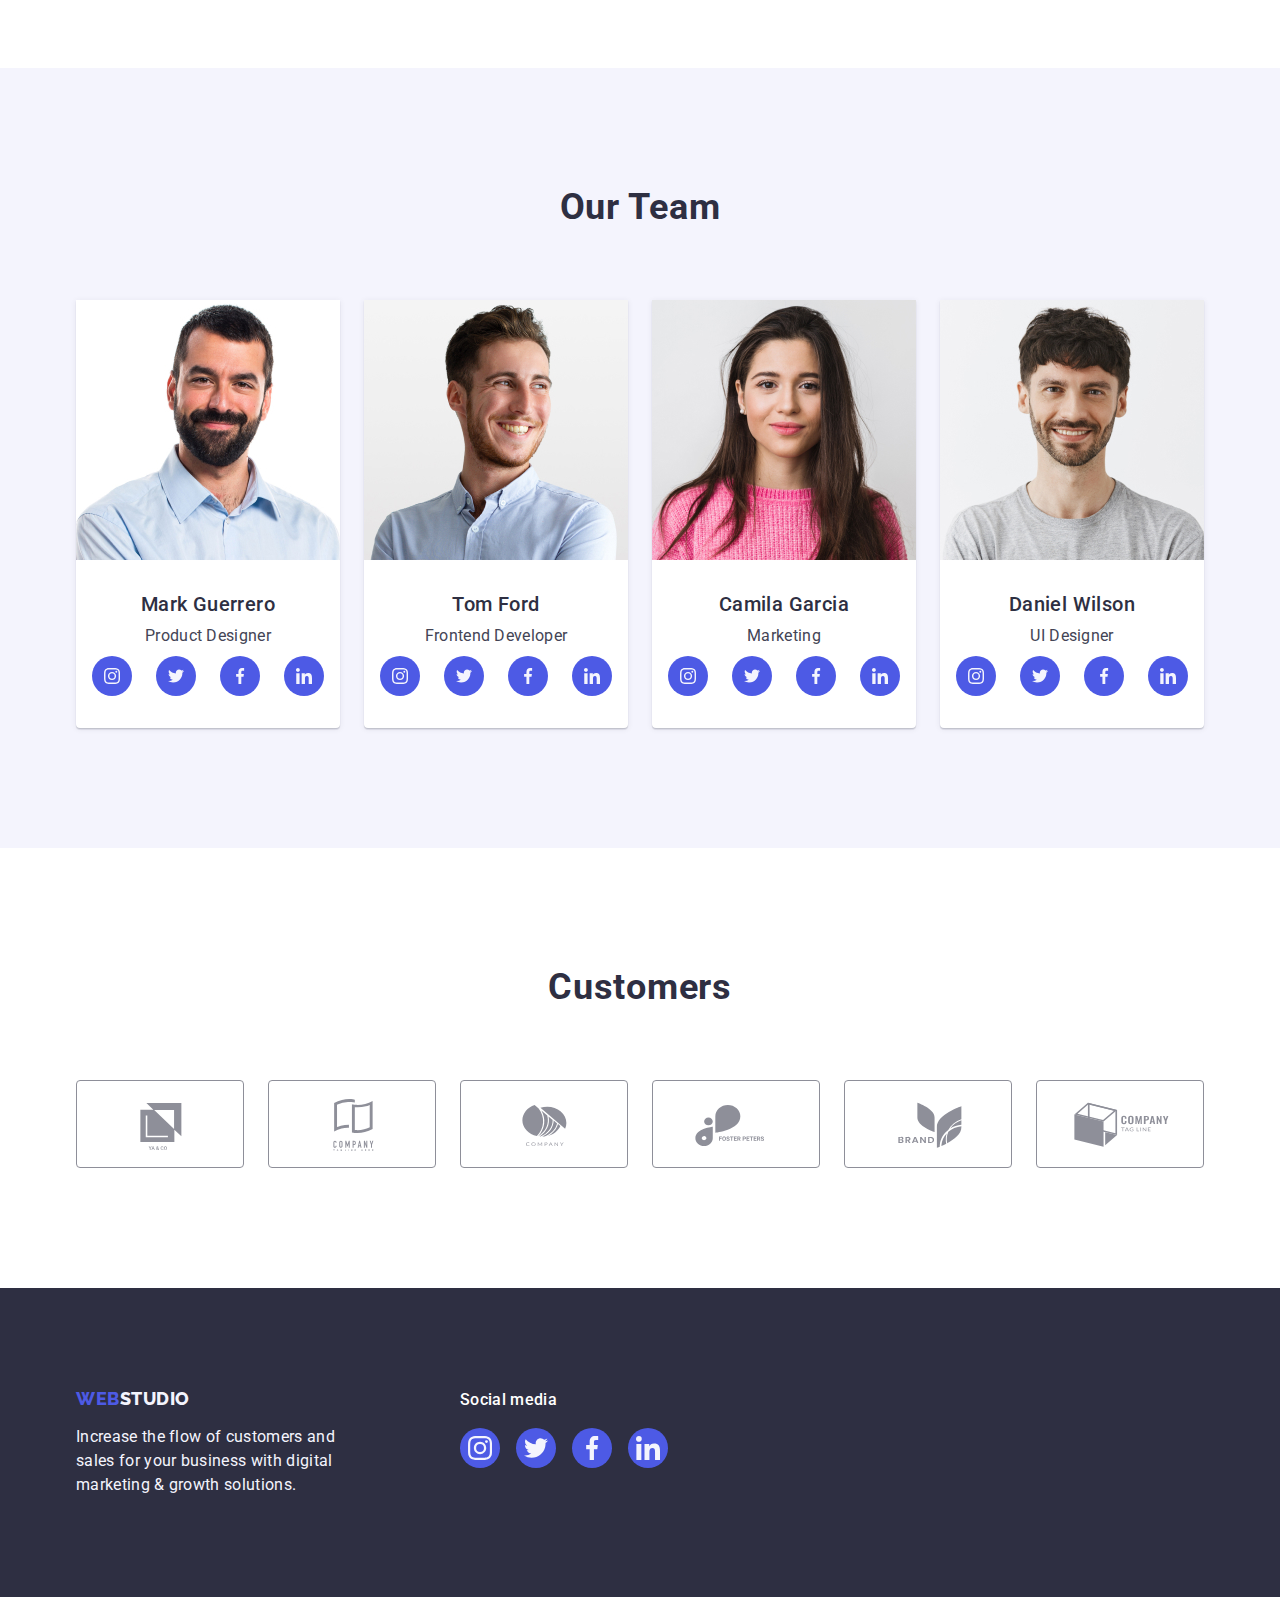
==== commit 011b55a7: "commit130520237" ====
--- a/index.html
+++ b/index.html
@@ -519,6 +519,7 @@
         </div>
       </section>
     </main>
+
     <!-- Page footer -->
     <footer class="page-footer">
       <div class="container-footer container">
@@ -533,9 +534,9 @@
         </div>
         <div class="social-media">
           <p class="footer-social-title">Social media</p>
-          <ul class="social-list list">
+          <ul class="social-list social-list-footer list">
             <li class="social-item">
-              <a href="" class="social-link">
+              <a href="" class="social-link social-link-footer">
                 <svg
                   class="social-icon"
                   aria-label="icon instagram"
@@ -547,7 +548,7 @@
               </a>
             </li>
             <li class="social-item">
-              <a href="" class="social-link">
+              <a href="" class="social-link social-link-footer">
                 <svg
                   class="social-icon"
                   aria-label="icon twitter"
@@ -559,7 +560,7 @@
               </a>
             </li>
             <li class="social-item">
-              <a href="" class="social-link">
+              <a href="" class="social-link social-link-footer">
                 <svg
                   class="social-icon"
                   aria-label="icon facebook"
@@ -571,7 +572,7 @@
               </a>
             </li>
             <li class="social-item">
-              <a href="" class="social-link">
+              <a href="" class="social-link social-link-footer">
                 <svg
                   class="social-icon"
                   aria-label="icon linkedin"
--- a/css/styles.css
+++ b/css/styles.css
@@ -300,6 +300,9 @@
   display: flex;
   justify-content: center;
   margin-top: 8px;
+  gap: 24px;
+}
+.social-list-footer {
   gap: 16px;
 }
 .social-link {
@@ -316,6 +319,10 @@
 }
 .social-link:hover,
 .social-link:focus {
+  background-color: var(--pressed-state);
+}
+.social-link-footer:hover,
+.social-link-footer:focus {
   background-color: var(--accent-color);
 }
 .customers-list {
@@ -343,8 +350,8 @@
   border: 1px solid var(--pressed-state);
 }
 .customers-link:hover .customers-icon,
-.customers-ilinktem:focus .customers-icon {
-  fill: var(--pressed-state);
+.customers-link:focus .customers-icon {
+  color: var(--pressed-state);
 }
 
 .light-logo {
@@ -381,7 +388,6 @@
   display: flex;
   column-gap: 24px;
   row-gap: 48px;
-
   flex-wrap: wrap;
 }
 .portfolio-item {
@@ -404,17 +410,17 @@
   box-shadow: 0px 3px 1px rgba(0, 0, 0, 0.1), 0px 2px 1px rgba(0, 0, 0, 0.08),
     0px 2px 2px rgba(0, 0, 0, 0.12);
 }
+
+.portfolio-link {
+  display: block;
+}
 .portfolio-item-content {
   padding: 32px 16px;
   border: 1px solid #e7e9fc;
   border-top: none;
 }
-portfolio-link {
-  display: block;
-}
-.portfolio-link:hover .portfolio-item-content,
-.portfolio-link:focus .portfolio-item-content {
-  border: 1px solid var(--light);
+.portfolio-link:hover,
+.portfolio-link:focus {
   box-shadow: 0px 1px 6px rgba(46, 47, 66, 0.08),
     0px 1px 1px rgba(46, 47, 66, 0.16), 0px 2px 1px rgba(46, 47, 66, 0.08);
 }
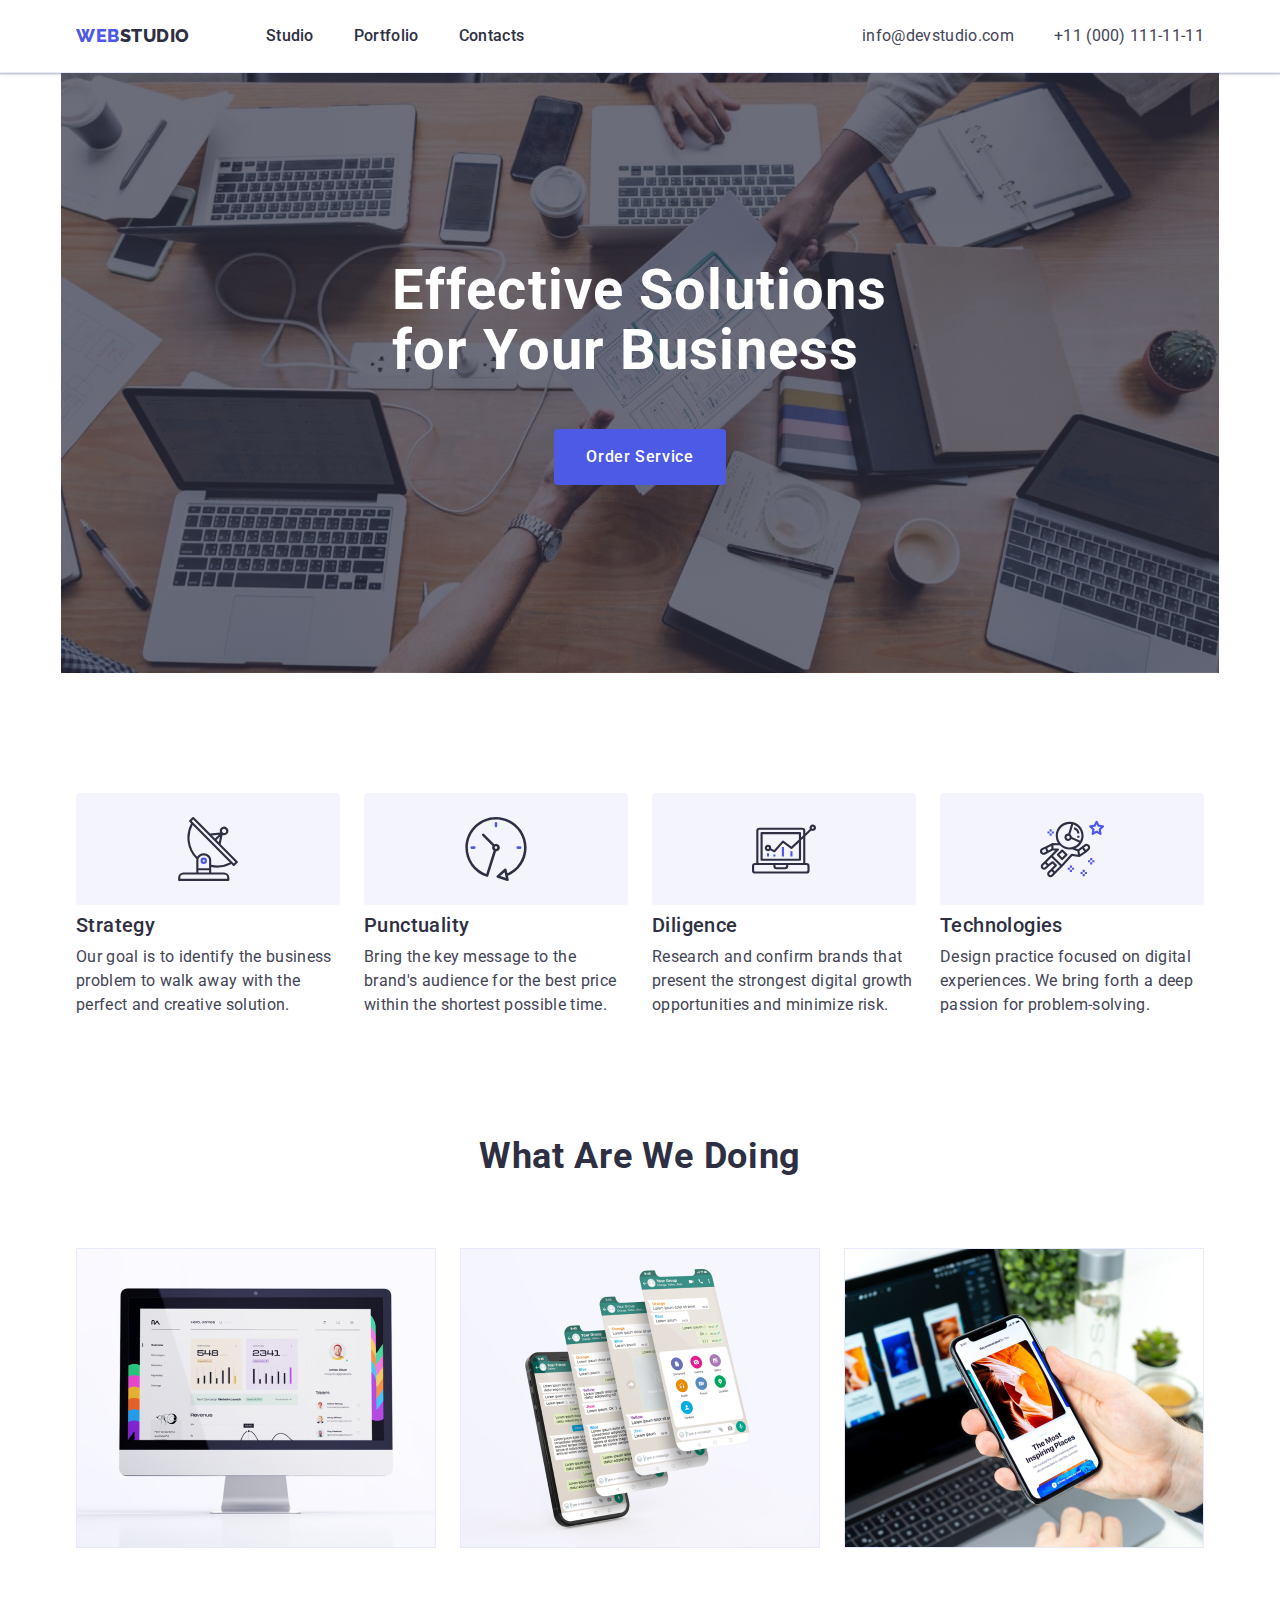
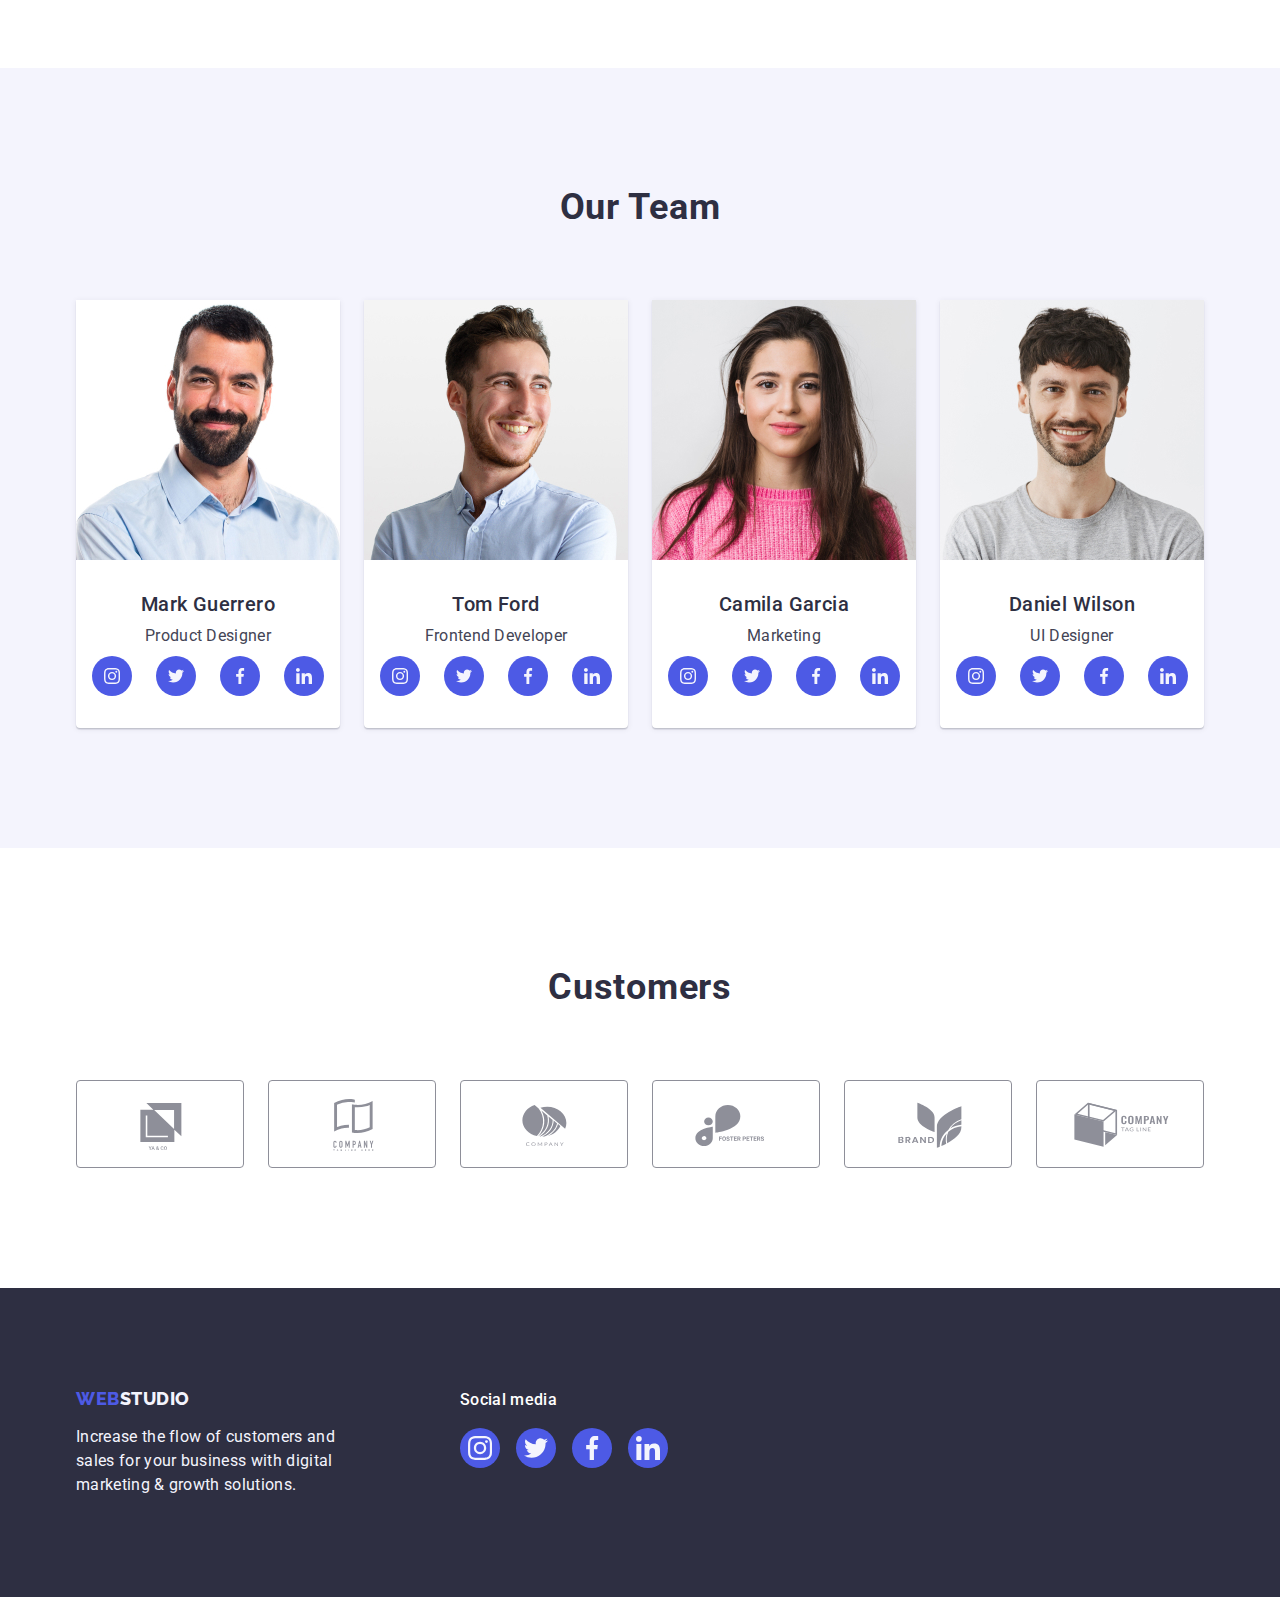
==== commit e9a701f6: "commit14052023" ====
--- a/index.html
+++ b/index.html
@@ -57,8 +57,8 @@
     <!-- Page main -->
     <main>
       <!-- Hero -->
-      <section class="section-hero">
-        <div class="section-hero-container container">
+      <section class="section-hero container">
+        <div class="section-hero-container">
           <h1 class="main-title">Effective Solutions for Your Business</h1>
           <button class="order-service-btn" type="button">Order Service</button>
         </div>
--- a/css/styles.css
+++ b/css/styles.css
@@ -151,6 +151,7 @@
 .section-hero-container {
   display: flex;
   flex-direction: column;
+  align-items: center;
 }
 .section-hero {
   background-color: var(--dark);
@@ -340,7 +341,6 @@
   align-items: center;
   justify-content: center;
 }
-
 .customers-icon {
   display: flex;
   fill: currentColor;
@@ -348,9 +348,6 @@
 .customers-link:hover,
 .customers-link:focus {
   border: 1px solid var(--pressed-state);
-}
-.customers-link:hover .customers-icon,
-.customers-link:focus .customers-icon {
   color: var(--pressed-state);
 }
 
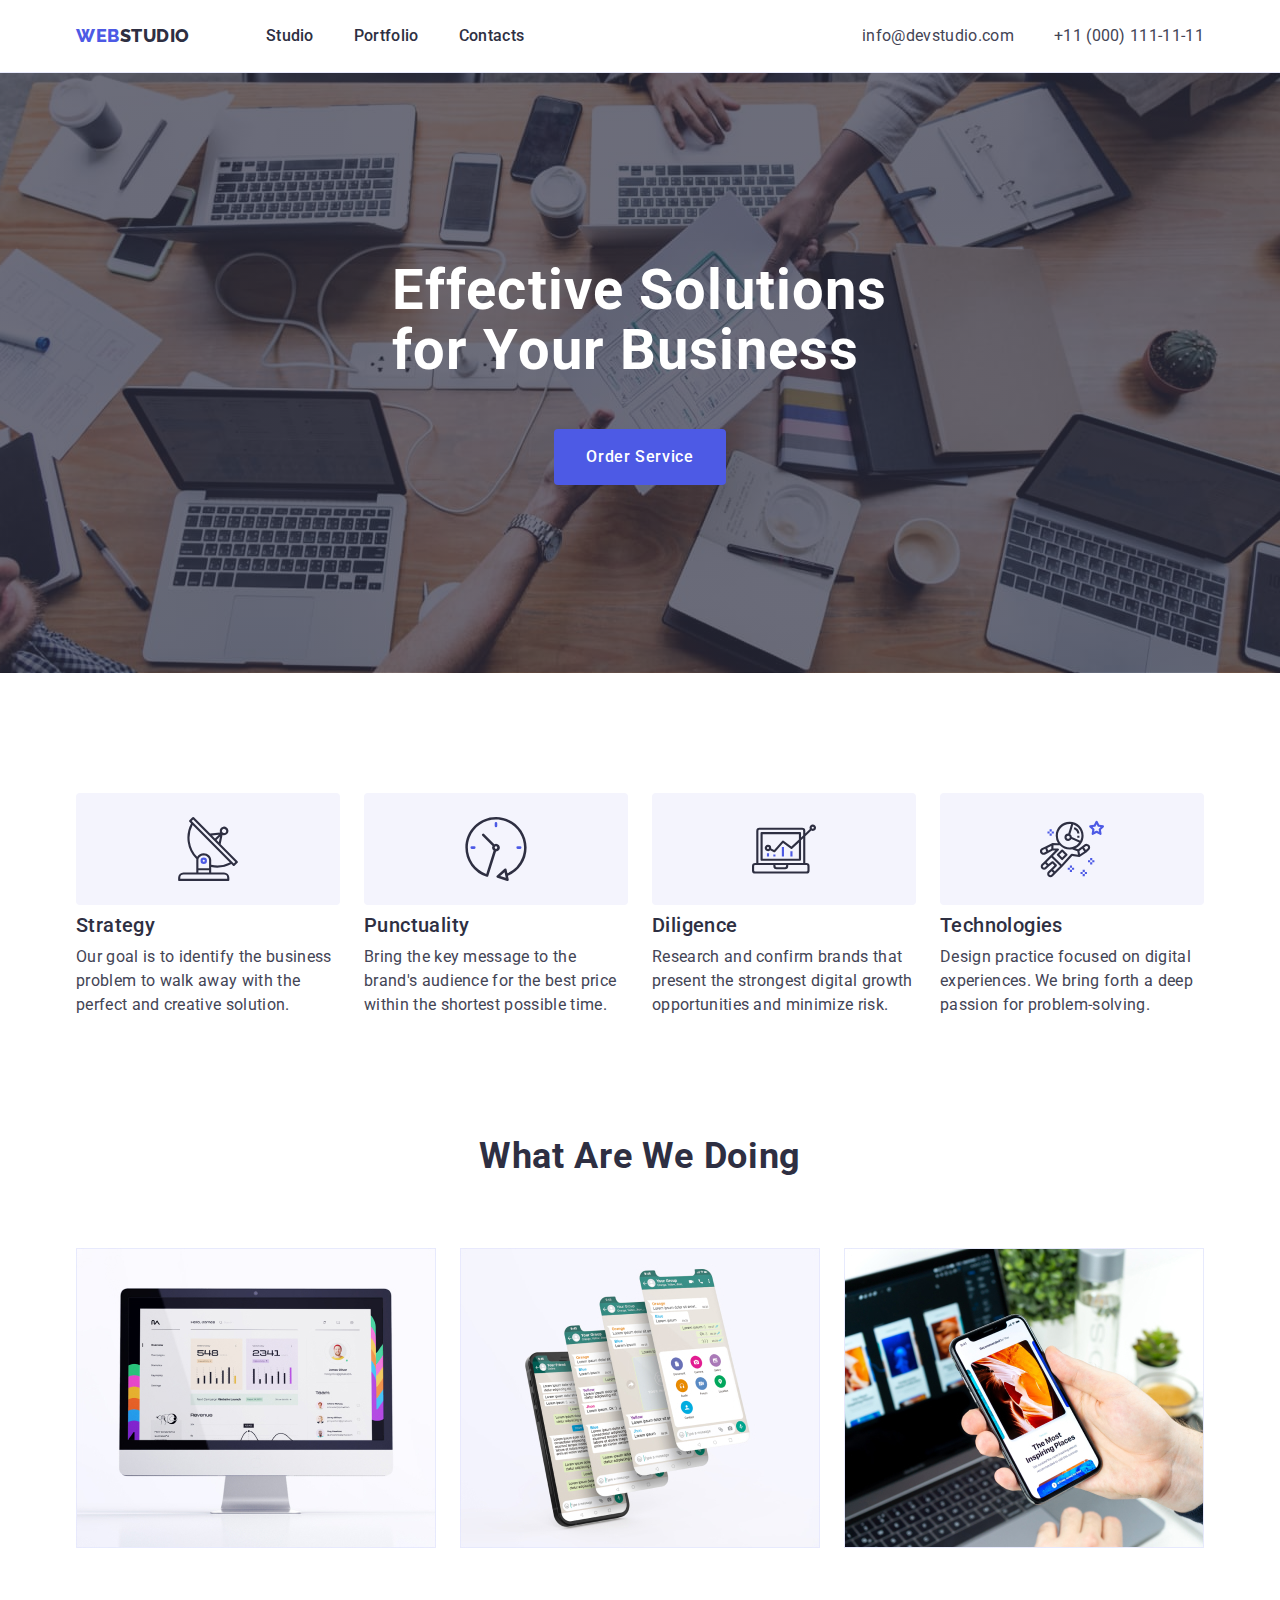
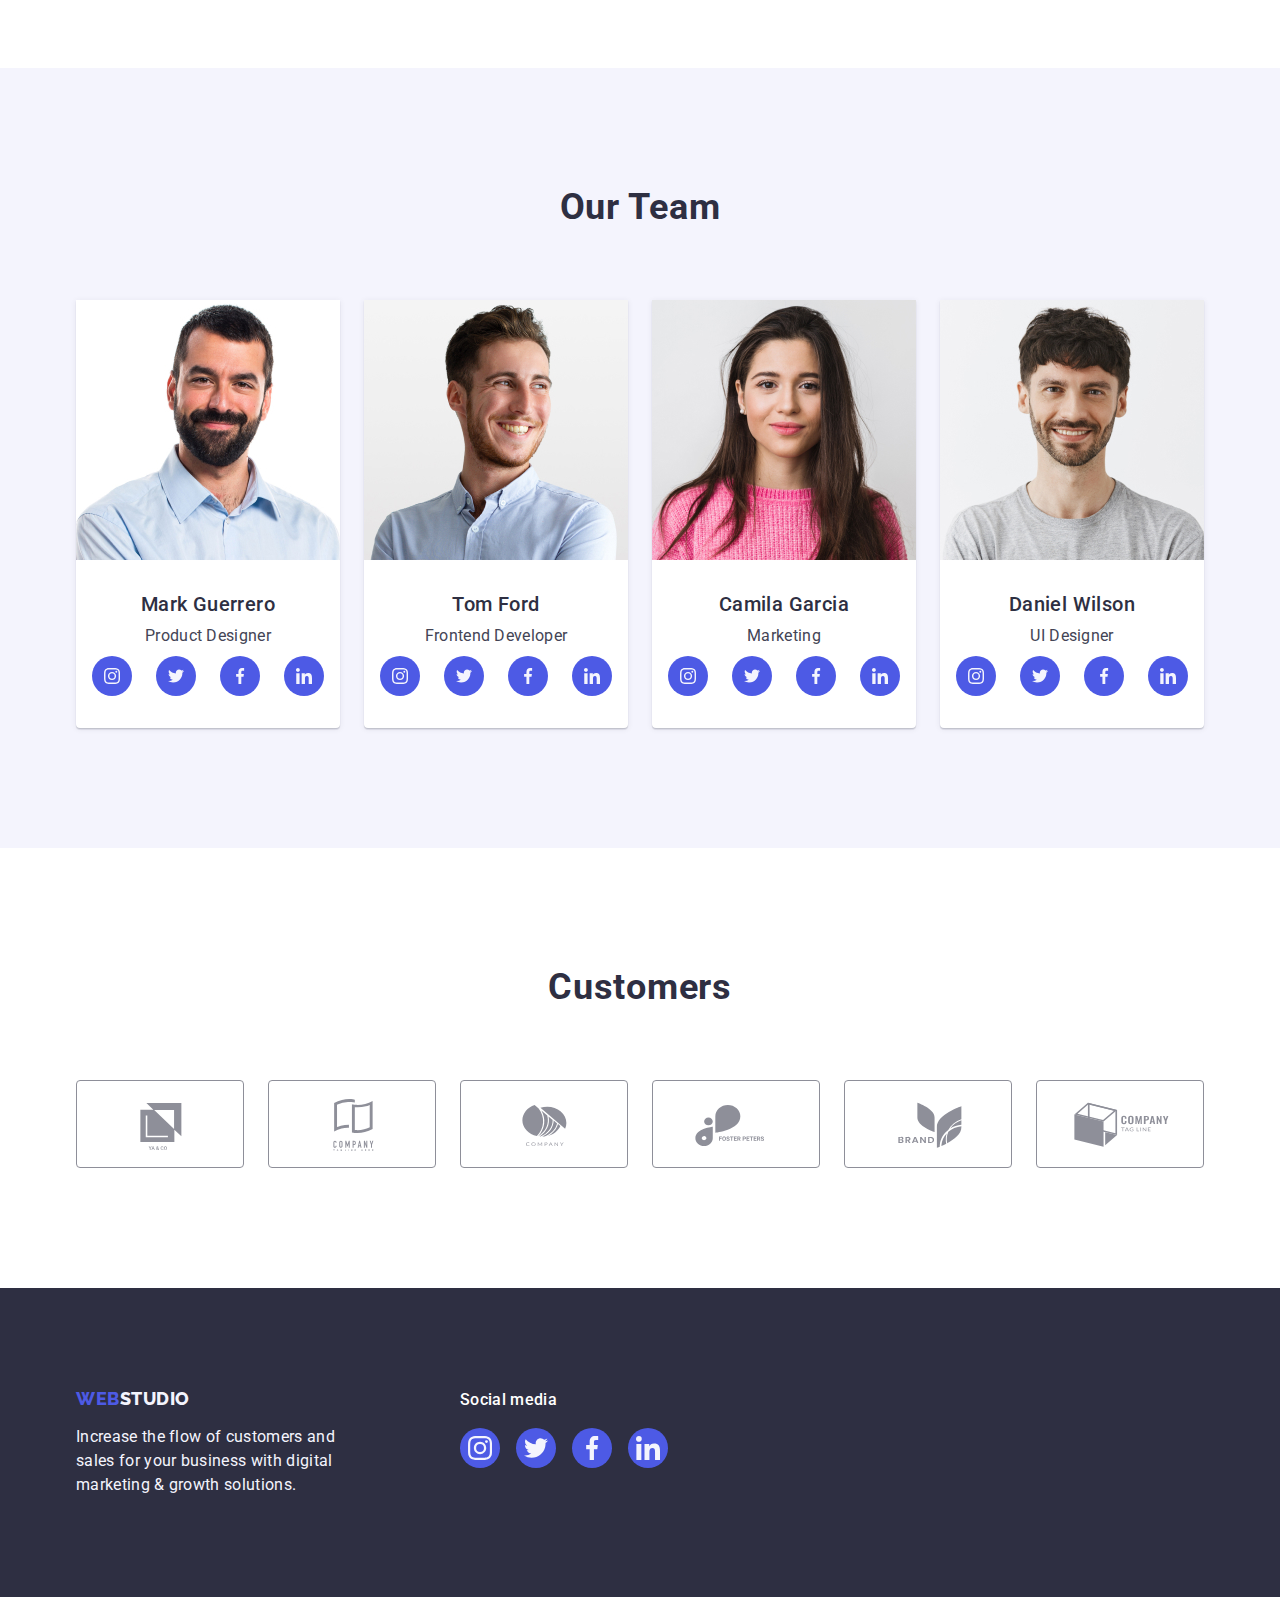
==== commit 7028ae0b: "commit16052023" ====
--- a/index.html
+++ b/index.html
@@ -57,8 +57,8 @@
     <!-- Page main -->
     <main>
       <!-- Hero -->
-      <section class="section-hero container">
-        <div class="section-hero-container">
+      <section class="section-hero">
+        <div class="section-hero-container container">
           <h1 class="main-title">Effective Solutions for Your Business</h1>
           <button class="order-service-btn" type="button">Order Service</button>
         </div>
--- a/css/styles.css
+++ b/css/styles.css
@@ -166,6 +166,7 @@
   background-size: cover;
   background-repeat: no-repeat;
   background-position: center;
+  margin: 0 auto;
 }
 .main-title {
   display: block;
